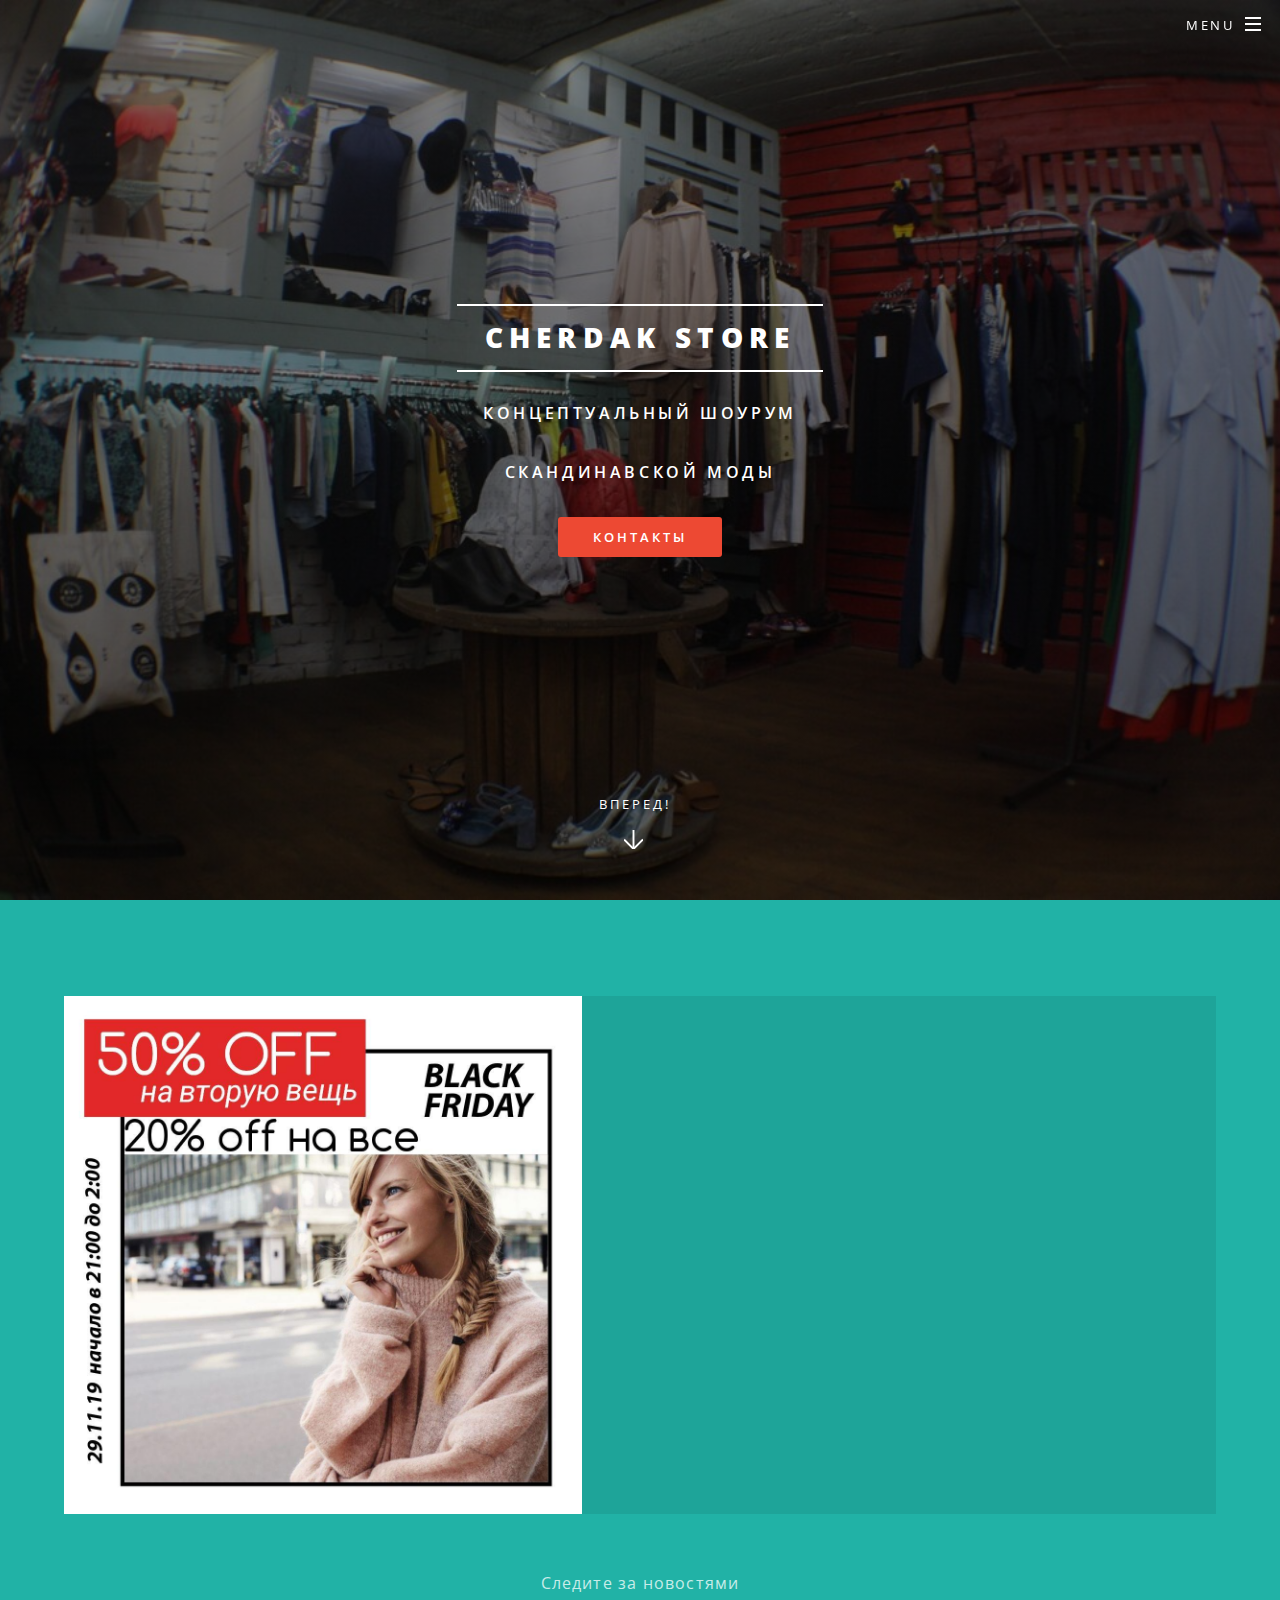
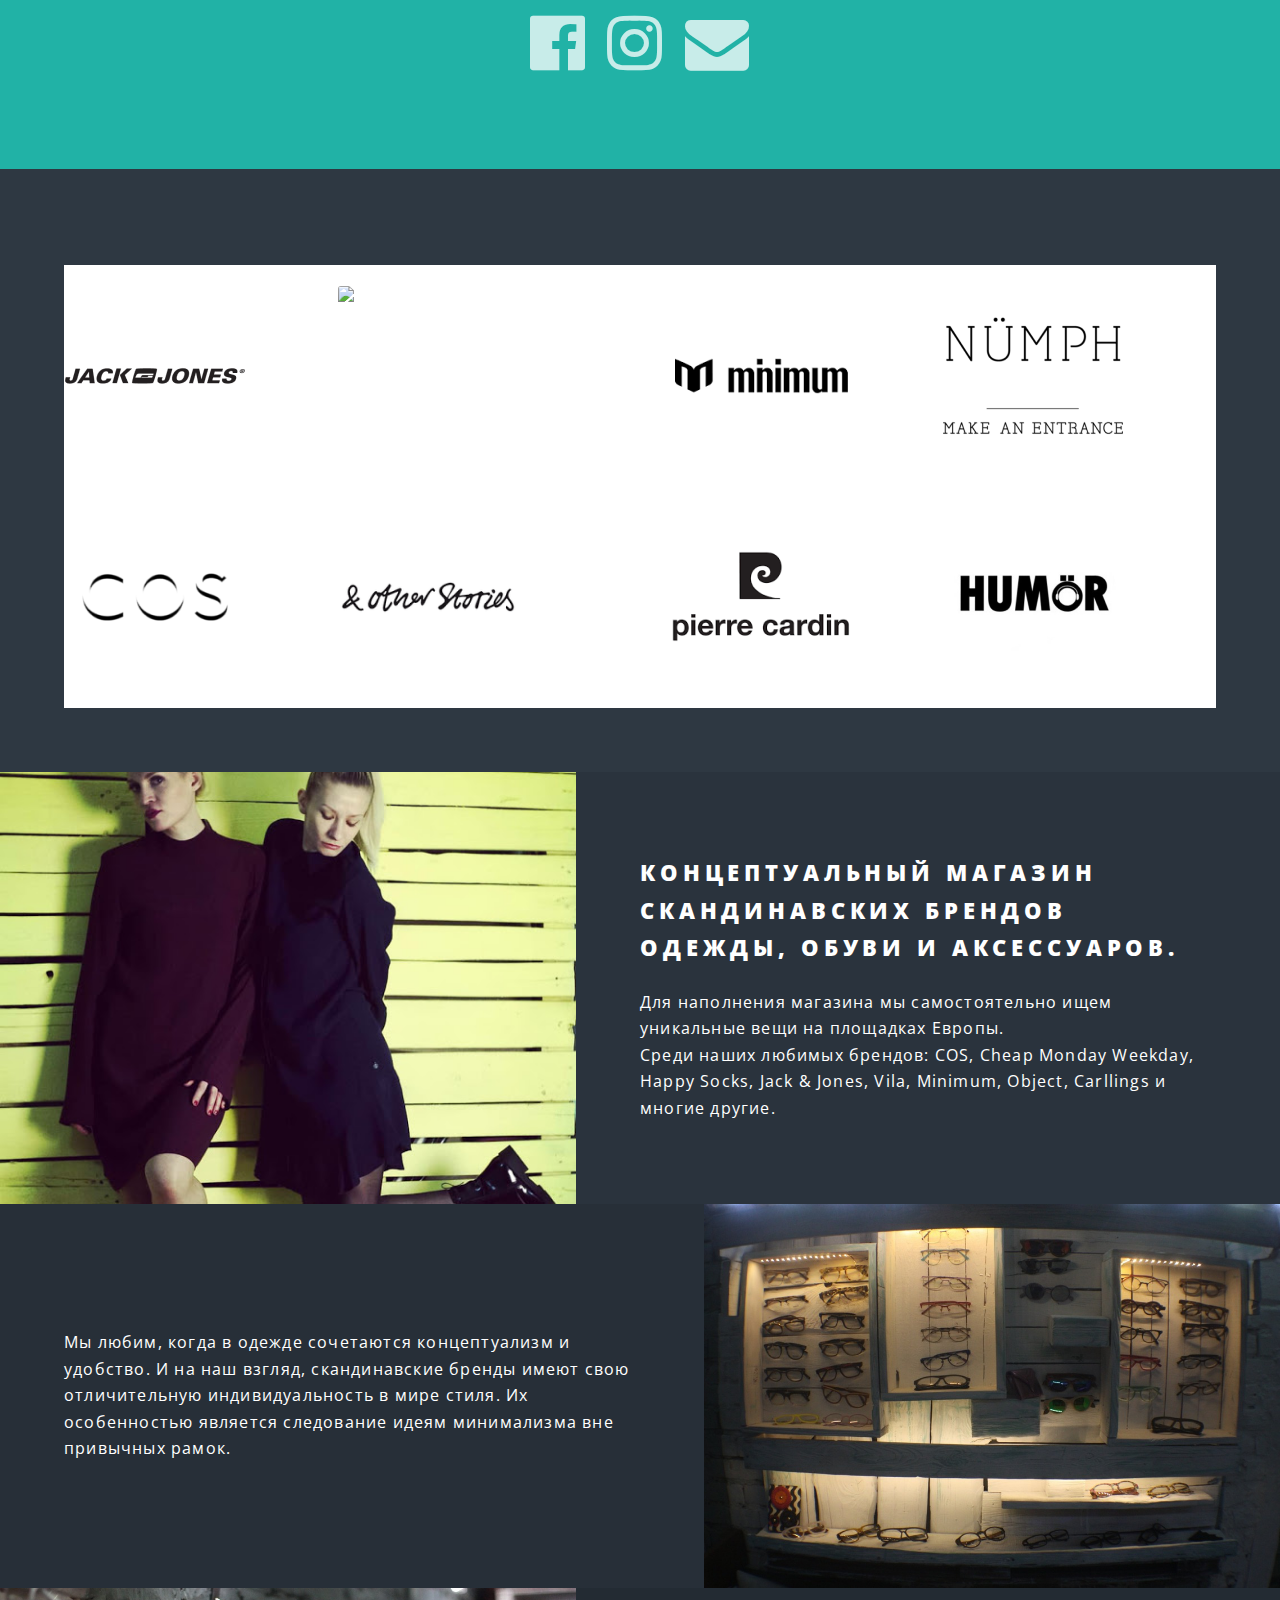
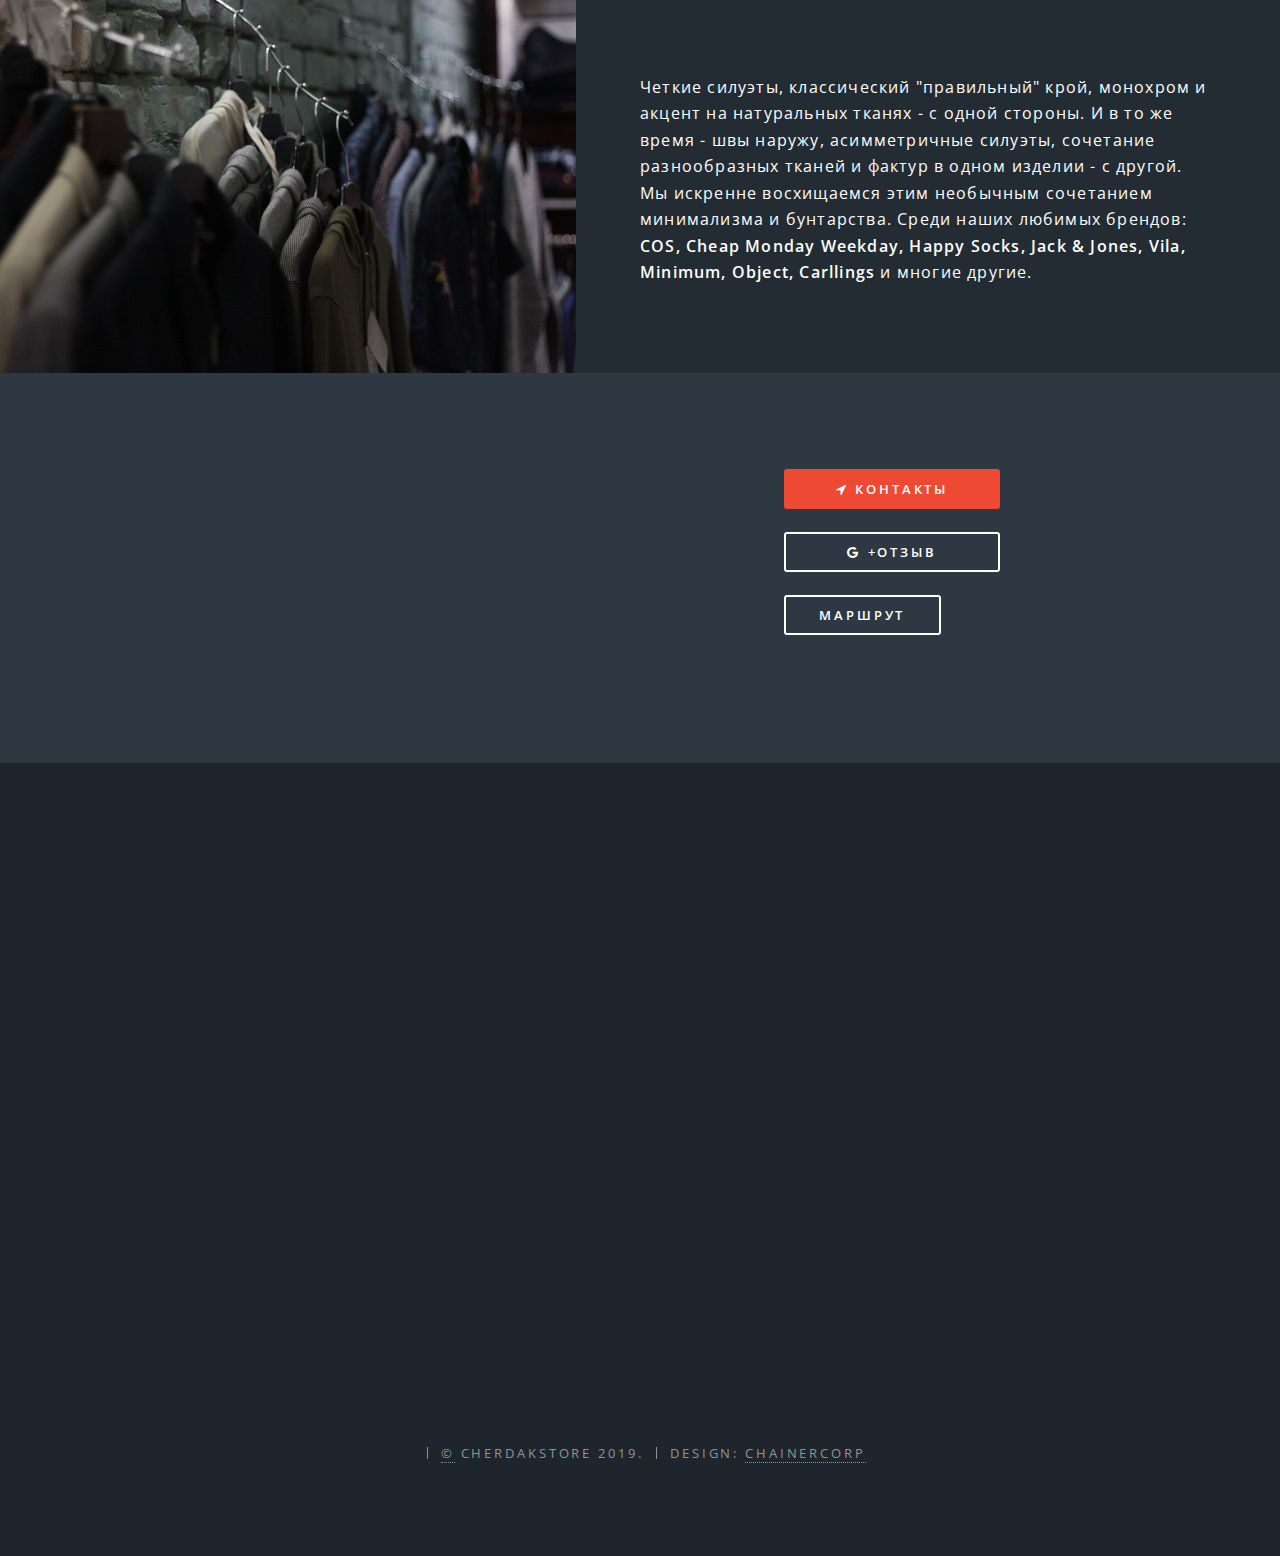
==== index.html @ d2863c82 "blackfr" ====
<!DOCTYPE HTML>
<!--
	Cherdak
-->
<html>
	<head>
		<!-- Global site tag (gtag.js) - Google Analytics -->
<script async src="https://www.googletagmanager.com/gtag/js?id=UA-145009767-1"></script>
<script>
  window.dataLayer = window.dataLayer || [];
  function gtag(){dataLayer.push(arguments);}
  gtag('js', new Date());

  gtag('config', 'UA-145009767-1');
</script>

		<title>Cherdak Store</title>
		<meta charset="utf-8" />
		<meta name="viewport" content="width=device-width, initial-scale=1, user-scalable=no" />
		<meta name="author" content="ChainerCorp">
		<meta name="description" content="Cherdak Brand Store and Showroom">
		<meta name="keywords" content="cherdakstore,brandstore,showroom,scotch&soda,одежда,магазин,бренд,стор,COS,Cheap,Monday,Weekday,Happy Socks,Jack&Jones,Vila,Minimum,Object,Carllings">
		<!-- Open Graph Meta Data -->
 		<meta property="og:description" content="Cherdak Brand Store">
		<meta property="og:image" content="http://cherdakstore.com/images/ogcherdak.png">
		<meta property="og:site_name" content="CherdakStore">
		<meta property="og:title" content="Брендовый магазин и шоурум современной скандинавской моды">
		<meta property="og:type" content="website">
		<meta property="og:url" content="http://cherdakstore.com">

		<link rel="stylesheet" href="assets/css/main.css" />
		<noscript><link rel="stylesheet" href="assets/css/noscript.css" /></noscript>
	</head>
	<body class="landing is-preload">
			<div id="fb-root"></div>
			<script async defer crossorigin="anonymous" src="https://connect.facebook.net/en_US/sdk.js#xfbml=1&autoLogAppEvents=1&version=v3.3&appId=631467550673730"></script>

		<!-- Page Wrapper -->
			<div id="page-wrapper">

				<!-- Header -->
					<header id="header" class="alt">
						<h1><a href="index.html">Cherdak Store</a></h1>
						<nav id="nav">
							<ul>
								<li class="special">
									<a href="#menu" class="menuToggle"><span>Menu</span></a>
									<div id="menu">
										<ul>
											<li><a href="index.html">Home</a></li>
											<li><a href="generic.html">Contacts</a></li>
										<!--	<li><a href="elements.html">Elements</a></li>-->
											<li><a href="https://facebook.com/cherdak.store">Facebook</a></li>
											<li><a href="https://instagram.com/cherdak.brand.store">Instagram</a></li>
										</ul>
									</div>
								</li>
							</ul>
						</nav>
					</header>

				<!-- Banner -->
					<section id="banner">
						<div class="inner">
							<h2>Cherdak Store</h2>
							<p><b>Концептуальный шоурум</br></b></p>
							<b><p>скандинавской моды</p></b>
							<ul class="actions special">
								<li><a href="generic.html" class="button primary">Контакты</a></li>
							</ul>
						</div>
						<a href="#one" class="more scrolly">Вперед!</a>
					</section>

				<!-- One -->
					<section id="one" class="wrapper style1 special">
						<div class="inner">
							<header class="major">
									<!--<h2>Скандинавская мода столь же визуально проста, <br />
										сколь сложна и многогранна по своей сути</h2>	-->
										<section class="spotlight">
										<div class="image">
							 <img src="images/blfr.jpg"></div>
							 <div class="content">
							
							 <h6>
							 <p id="demo"></p>

<script>
// Set the date we're counting down to
var countDownDate = new Date("Nov29, 2019 21:00:25").getTime();

// Update the count down every 1 second
var x = setInterval(function() {

  // Get today's date and time
  var now = new Date().getTime();
    
  // Find the distance between now and the count down date
  var distance = countDownDate - now;
    
  // Time calculations for days, hours, minutes and seconds
  var days = Math.floor(distance / (1000 * 60 * 60 * 24));
  var hours = Math.floor((distance % (1000 * 60 * 60 * 24)) / (1000 * 60 * 60));
  var minutes = Math.floor((distance % (1000 * 60 * 60)) / (1000 * 60));
  var seconds = Math.floor((distance % (1000 * 60)) / 1000);
    
  // Output the result in an element with id="demo"
  document.getElementById("demo").innerHTML = days + "d " + hours + "h "
  + minutes + "m " + seconds + "s ";
    
  // If the count down is over, write some text 
  if (distance < 0) {
    clearInterval(x);
    document.getElementById("demo").innerHTML = "EXPIRED";
  }
}, 1000);
</script>
</h6>
</div>
</section>

							</header>

							<ul class="icons">
								<p>Следите за новостями</p>
								<li><a href="https://facebook.com/cherdak.store" class="icon fa-facebook-official fa-4x"><span class="label">Facebook</span></a></li>
								<li><a href="https://instagram.com/cherdak.brand.store" class="icon fa-instagram fa-4x"><span class="label">Instagram</span></a></li>
								<li><a href="mailto:cherdak.showroom@gmail.com" class="icon fa-envelope fa-4x"><span class="label">Email</span></a></li>
							
							</ul>
							<div class="fb-like" data-href="https://www.facebook.com/cherdak.store" data-width="" data-layout="button_count" data-action="like" data-size="large" data-show-faces="true" data-share="true"></div>
						</div>
					</section>
<section id="logo" class="wrapper  style4">
						<div class="inner">
									<div class="grid-container">
											<div class="col-3"><span class="image small"><img src="images/jj.png" alt="jackandjones" /></span></div>
											<div class="col-3"><span class="image small"><img src="images/scotchsoda.png" alt="scotchandsoda" /></span></div>
											<div class="col-3"><span class="image small"><img src="images/min.png" alt="minimum" /></span></div>
											<div class="col-3"><span class="image small"><img src="images/NLOGO.png" alt="numph" /></span></div>
											<div class="col-3"><span class="image small"><img src="images/cos.png" alt="cos" /></span></div>
											<div class="col-3"><span class="image small"><img src="images/stories.png" alt="&otherstories" /></span></div>
											<div class="col-3"><span class="image small"><img src="images/pc.png" alt="pierrecardin" /></span></div>
											<div class="col-3"><span class="image small"><img src="images/humor.png" alt="humor" /></span></div>
										</div>
									</div>
</section>  
				<!-- Two -->
					 <section id="two" class="wrapper alt style2">
						<section class="spotlight">
							<div class="image">
  <img src="images/pic01.jpg">
</div><div class="content">
								<h2>Концептуальный магазин скандинавских брендов<br />
									одежды, обуви и аксессуаров.</h2>
								<p>Для наполнения магазина мы самостоятельно ищем уникальные вещи на площадках Европы.</br> Среди наших любимых брендов: COS, Cheap Monday Weekday, Happy Socks, Jack & Jones, Vila, Minimum, Object, Carllings и многие другие.</p>
							</div>
						</section>
						
			<!-- 		<section>
						<div>
								<iframe src="https://www.google.com/maps/embed?pb=!1m18!1m12!1m3!1d717.7797366684055!2d30.51393195109923!3d50.469519094991206!2m3!1f0!2f0!3f0!3m2!1i1024!2i768!4f13.1!3m3!1m2!1s0x0%3A0x716b9bca200e7b4e!2zQ2hlcmRhayBzdG9yZSAo0KfQtdGA0LTQsNC6INGB0YLQvtGAKQ!5e0!3m2!1sen!2sua!4v1563875605162!5m2!1sen!2sua" width="800" height="600" frameborder="0" style="border:0" allowfullscreen></iframe>
						</div>
					
					</section>-->
						<section class="spotlight">
							<div class="image">
  <img src="images/pic02.jpg">
</div><div class="content">
									
									<p>Мы любим, когда в одежде сочетаются концептуализм и удобство. И на наш взгляд, скандинавские бренды имеют свою отличительную индивидуальность в мире стиля. 
										Их особенностью является следование идеям минимализма вне привычных рамок. </p>
							</div>
						</section>
						<section class="spotlight">
							<div class="image">
  <img src="images/pic03.jpg">
</div><div class="content">
								<p>Четкие силуэты, классический "правильный" крой, монохром и акцент на натуральных тканях - с одной стороны. И в то же время - швы наружу, асимметричные силуэты, сочетание разнообразных тканей и фактур в одном изделии - с другой. </br>Мы искренне восхищаемся этим необычным сочетанием минимализма и бунтарства.
									Среди наших любимых брендов: <b>COS, Cheap Monday Weekday, Happy Socks, Jack & Jones, Vila, Minimum, Object, Carllings </b>и многие другие.</p>
							</div>
						</section>
					</section>


				<!-- CTA -->
					<section id="cta" class="wrapper style4">
						<div class="inner">	

							<header></header>
							
														<ul class="actions stacked">
								<li><a href="generic.html" class="button primary fit icon fa-location-arrow">Контакты</a></li>
								<li><a href="https://search.google.com/local/writereview?placeid=ChIJs1WglBTO1EARTnsOIMqba3E" class="button fit icon fa-google">+Отзыв</a></li>
								<li><form action="http://maps.google.com/maps" method="get" target="_blank">
       <input type="hidden" name="daddr" value="Cherdak store (Чердак стор), Yaroslavska St, 32/33, Kyiv, 04071" />
   <input type="submit" value="Маршрут" /></form>
</li>

							</ul>
						</div>
					</section>

				<!-- Footer -->
					<footer id="footer">
					<iframe src="https://gmb.reviewsmaker.com/widget/widget.php?pid=ChIJs1WglBTO1EARTnsOIMqba3E" frameborder="0" scrolling="no" width="100%" id="reviewswidget" height="100%" style="height:520px;"></iframe>
						<ul class="copyright">
						</br>
					</br>
					
							<li><a href="https://cherdakstore.com/elements.html">&copy;</a> CherdakStore 2019.</li><li>Design: <a href="http://chainercorp.com">ChainerCorp</a></li>
						</ul>
					</footer>

			</div>

		<!-- Scripts -->
			<script src="assets/js/jquery.min.js"></script>
			<script src="assets/js/jquery.scrollex.min.js"></script>
			<script src="assets/js/jquery.scrolly.min.js"></script>
			<script src="assets/js/browser.min.js"></script>
			<script src="assets/js/breakpoints.min.js"></script>
			<script src="assets/js/util.js"></script>
			<script src="assets/js/main.js"></script>

	</body>
</html>
---- assets/css/main.css ----
@import url(font-awesome.min.css);
@import url("https://fonts.googleapis.com/css?family=Open+Sans:400,400italic,600,600italic,800,800italic");

/*
	
*/

html, body, div, span, applet, object,
iframe, h1, h2, h3, h4, h5, h6, p, blockquote,
pre, a, abbr, acronym, address, big, cite,
code, del, dfn, em, img, ins, kbd, q, s, samp,
small, strike, strong, sub, sup, tt, var, b,
u, i, center, dl, dt, dd, ol, ul, li, fieldset,
form, label, legend, table, caption, tbody,
tfoot, thead, tr, th, td, article, aside,
canvas, details, embed, figure, figcaption,
footer, header, hgroup, menu, nav, output, ruby,
section, summary, time, mark, audio, video {
	margin: 0;
	padding: 0;
	border: 0;
	font-size: 100%;
	font: inherit;
	vertical-align: baseline;}

article, aside, details, figcaption, figure,
footer, header, hgroup, menu, nav, section {
	display: block;}

body {
	line-height: 1;
}

ol, ul {
	list-style: none;
}

blockquote, q {
	quotes: none;
}

	blockquote:before, blockquote:after, q:before, q:after {
		content: '';
		content: none;
	}

table {
	border-collapse: collapse;
	border-spacing: 0;
}

body {
	-webkit-text-size-adjust: none;
}

mark {
	background-color: transparent;
	color: inherit;
}

input::-moz-focus-inner {
	border: 0;
	padding: 0;
}

input, select, textarea {
	-moz-appearance: none;
	-webkit-appearance: none;
	-ms-appearance: none;
	appearance: none;
}

/* Basic */

	@-ms-viewport {
		width: device-width;
	}

	html {
		box-sizing: border-box;
	}

	*, *:before, *:after {
		box-sizing: inherit;
	}

	body {
		background: #2e3842;
	}

		body.is-preload *, body.is-preload *:before, body.is-preload *:after {
			-moz-animation: none !important;
			-webkit-animation: none !important;
			-ms-animation: none !important;
			animation: none !important;
			-moz-transition: none !important;
			-webkit-transition: none !important;
			-ms-transition: none !important;
			transition: none !important;
		}

	body, input, select, textarea {
		color: #fff;
		font-family: "Open Sans", Helvetica, sans-serif;
		font-size: 15pt;
		font-weight: 400;
		letter-spacing: 0.075em;
		line-height: 1.65em;
	}

		@media screen and (max-width: 1680px) {

			body, input, select, textarea {
				font-size: 13pt;
			}

		}

		@media screen and (max-width: 1280px) {

			body, input, select, textarea {
				font-size: 12pt;
			}

		}

		@media screen and (max-width: 736px) {

			body, input, select, textarea {
				font-size: 11pt;
				letter-spacing: 0.0375em;
			}

		}

	a {
		-moz-transition: color 0.2s ease, border-bottom-color 0.2s ease;
		-webkit-transition: color 0.2s ease, border-bottom-color 0.2s ease;
		-ms-transition: color 0.2s ease, border-bottom-color 0.2s ease;
		transition: color 0.2s ease, border-bottom-color 0.2s ease;
		border-bottom: dotted 1px;
		color: inherit;
		text-decoration: none;
	}

		a:hover {
			border-bottom-color: transparent;
		}

	strong, b {
		color: #fff;
		font-weight: 600;
	}

	em, i {
		font-style: italic;
	}

	p {
		margin: 0 0 2em 0;
	}

	h1, h2, h3, h4, h5, h6 {
		color: #fff;
		font-weight: 800;
		letter-spacing: 0.225em;
		line-height: 1em;
		margin: 0 0 1em 0;
		text-transform: uppercase;
	}

		h1 a, h2 a, h3 a, h4 a, h5 a, h6 a {
			color: inherit;
			text-decoration: none;
		}

	h2 {
		font-size: 1.35em;
		line-height: 1.75em;
	}

		@media screen and (max-width: 736px) {

			h2 {
				font-size: 1.1em;
				line-height: 1.65em;
			}

		}

	h3 {
		font-size: 1.15em;
		line-height: 1.75em;
	}

		@media screen and (max-width: 736px) {

			h3 {
				font-size: 1em;
				line-height: 1.65em;
			}

		}

	h4 {
		font-size: 1em;
		line-height: 1.5em;
	}

	h5 {
		font-size: 0.8em;
		line-height: 1.5em;
	}

	h6 {
		font-size: 3em;
		line-height: 1.5em;
	}

	sub {
		font-size: 0.8em;
		position: relative;
		top: 0.5em;
	}

	sup {
		font-size: 0.8em;
		position: relative;
		top: -0.5em;
	}

	hr {
		border: 0;
		border-bottom: solid 2px #fff;
		margin: 3em 0;
	}

		hr.major {
			margin: 4.5em 0;
		}

	blockquote {
		border-left: solid 4px #fff;
		font-style: italic;
		margin: 0 0 2em 0;
		padding: 0.5em 0 0.5em 2em;
	}

	code {
		background: rgba(144, 144, 144, 0.25);
		border-radius: 3px;
		font-family: "Courier New", monospace;
		font-size: 0.9em;
		letter-spacing: 0;
		margin: 0 0.25em;
		padding: 0.25em 0.65em;
	}

	pre {
		-webkit-overflow-scrolling: touch;
		font-family: "Courier New", monospace;
		font-size: 0.9em;
		margin: 0 0 2em 0;
	}

		pre code {
			display: block;
			line-height: 1.75em;
			padding: 1em 1.5em;
			overflow-x: auto;
		}

	.align-left {
		text-align: left;
	}

	.align-center {
		text-align: center;
	}

	.align-right {
		text-align: right;
	}

/* Row */

	.row {
		display: flex;
		flex-wrap: wrap;
		box-sizing: border-box;
		align-items: center;
	}

		.row > * {
			box-sizing: border-box;
		}

		.row.gtr-uniform > * > :last-child {
			margin-bottom: 0;
		}

		.row.aln-left {
			justify-content: flex-start;
		}

		.row.aln-center {
			justify-content: center;
		}

		.row.aln-right {
			justify-content: flex-end;
		}

		.row.aln-top {
			align-items: flex-start;
		}

		.row.aln-middle {
			align-items: center;
		}

		.row.aln-bottom {
			align-items: flex-end;
		}

		.row > .imp {
			order: -1;
		}

		.row > .col-1 {
			width: 8.3333333333%;
		}

		.row > .off-1 {
			margin-left: 8.3333333333%;
		}

		.row > .col-2 {
			width: 16.6666666667%;
		}

		.row > .off-2 {
			margin-left: 16.6666666667%;
		}

		.row > .col-3 {
			width: 25%;
		}

		.row > .off-3 {
			margin-left: 25%;
		}

		.row > .col-4 {
			width: 33.3333333333%;
		}

		.row > .off-4 {
			margin-left: 33.3333333333%;
		}

		.row > .col-5 {
			width: 41.6666666667%;
		}

		.row > .off-5 {
			margin-left: 41.6666666667%;
		}

		.row > .col-6 {
			width: 50%;
		}

		.row > .off-6 {
			margin-left: 50%;
		}

		.row > .col-7 {
			width: 58.3333333333%;
		}

		.row > .off-7 {
			margin-left: 58.3333333333%;
		}

		.row > .col-8 {
			width: 66.6666666667%;
		}

		.row > .off-8 {
			margin-left: 66.6666666667%;
		}

		.row > .col-9 {
			width: 75%;
		}

		.row > .off-9 {
			margin-left: 75%;
		}

		.row > .col-10 {
			width: 83.3333333333%;
		}

		.row > .off-10 {
			margin-left: 83.3333333333%;
		}

		.row > .col-11 {
			width: 91.6666666667%;
		}

		.row > .off-11 {
			margin-left: 91.6666666667%;
		}

		.row > .col-12 {
			width: 100%;
		}

		.row > .off-12 {
			margin-left: 100%;
		}

		.row.gtr-0 {
			margin-top: 0;
			margin-left: 0em;
		}

			.row.gtr-0 > * {
				padding: 0 0 0 0em;
			}

			.row.gtr-0.gtr-uniform {
				margin-top: 0em;
			}

				.row.gtr-0.gtr-uniform > * {
					padding-top: 0em;
				}

		.row.gtr-25 {
			margin-top: 0;
			margin-left: -0.375em;
		}

			.row.gtr-25 > * {
				padding: 0 0 0 0.375em;
			}

			.row.gtr-25.gtr-uniform {
				margin-top: -0.375em;
			}

				.row.gtr-25.gtr-uniform > * {
					padding-top: 0.375em;
				}

		.row.gtr-50 {
			margin-top: 0;
			margin-left: -0.75em;
		}

			.row.gtr-50 > * {
				padding: 0 0 0 0.75em;
			}

			.row.gtr-50.gtr-uniform {
				margin-top: -0.75em;
			}

				.row.gtr-50.gtr-uniform > * {
					padding-top: 0.75em;
				}

		.row {
			margin-top: 0;
			margin-left: -1.5em;
		}

			.row > * {
				padding: 0 0 0 1.5em;
			}

			.row.gtr-uniform {
				margin-top: -1.5em;
			}

				.row.gtr-uniform > * {
					padding-top: 1.5em;
				}

		.row.gtr-150 {
			margin-top: 0;
			margin-left: -2.25em;
		}

			.row.gtr-150 > * {
				padding: 0 0 0 2.25em;
			}

			.row.gtr-150.gtr-uniform {
				margin-top: -2.25em;
			}

				.row.gtr-150.gtr-uniform > * {
					padding-top: 2.25em;
				}

		.row.gtr-200 {
			margin-top: 0;
			margin-left: -3em;
		}

			.row.gtr-200 > * {
				padding: 0 0 0 3em;
			}

			.row.gtr-200.gtr-uniform {
				margin-top: -3em;
			}

				.row.gtr-200.gtr-uniform > * {
					padding-top: 3em;
				}

		@media screen and (max-width: 1680px) {

			.row {
				display: flex;
				flex-wrap: wrap;
				box-sizing: border-box;
				align-items: stretch;
			}

				.row > * {
					box-sizing: border-box;
				}

				.row.gtr-uniform > * > :last-child {
					margin-bottom: 0;
				}

				.row.aln-left {
					justify-content: flex-start;
				}

				.row.aln-center {
					justify-content: center;
				}

				.row.aln-right {
					justify-content: flex-end;
				}

				.row.aln-top {
					align-items: flex-start;
				}

				.row.aln-middle {
					align-items: center;
				}

				.row.aln-bottom {
					align-items: flex-end;
				}

				.row > .imp-xlarge {
					order: -1;
				}

				.row > .col-1-xlarge {
					width: 8.3333333333%;
				}

				.row > .off-1-xlarge {
					margin-left: 8.3333333333%;
				}

				.row > .col-2-xlarge {
					width: 16.6666666667%;
				}

				.row > .off-2-xlarge {
					margin-left: 16.6666666667%;
				}

				.row > .col-3-xlarge {
					width: 25%;
				}

				.row > .off-3-xlarge {
					margin-left: 25%;
				}

				.row > .col-4-xlarge {
					width: 33.3333333333%;
				}

				.row > .off-4-xlarge {
					margin-left: 33.3333333333%;
				}

				.row > .col-5-xlarge {
					width: 41.6666666667%;
				}

				.row > .off-5-xlarge {
					margin-left: 41.6666666667%;
				}

				.row > .col-6-xlarge {
					width: 50%;
				}

				.row > .off-6-xlarge {
					margin-left: 50%;
				}

				.row > .col-7-xlarge {
					width: 58.3333333333%;
				}

				.row > .off-7-xlarge {
					margin-left: 58.3333333333%;
				}

				.row > .col-8-xlarge {
					width: 66.6666666667%;
				}

				.row > .off-8-xlarge {
					margin-left: 66.6666666667%;
				}

				.row > .col-9-xlarge {
					width: 75%;
				}

				.row > .off-9-xlarge {
					margin-left: 75%;
				}

				.row > .col-10-xlarge {
					width: 83.3333333333%;
				}

				.row > .off-10-xlarge {
					margin-left: 83.3333333333%;
				}

				.row > .col-11-xlarge {
					width: 91.6666666667%;
				}

				.row > .off-11-xlarge {
					margin-left: 91.6666666667%;
				}

				.row > .col-12-xlarge {
					width: 100%;
				}

				.row > .off-12-xlarge {
					margin-left: 100%;
				}

				.row.gtr-0 {
					margin-top: 0;
					margin-left: 0em;
				}

					.row.gtr-0 > * {
						padding: 0 0 0 0em;
					}

					.row.gtr-0.gtr-uniform {
						margin-top: 0em;
					}

						.row.gtr-0.gtr-uniform > * {
							padding-top: 0em;
						}

				.row.gtr-25 {
					margin-top: 0;
					margin-left: -0.375em;
				}

					.row.gtr-25 > * {
						padding: 0 0 0 0.375em;
					}

					.row.gtr-25.gtr-uniform {
						margin-top: -0.375em;
					}

						.row.gtr-25.gtr-uniform > * {
							padding-top: 0.375em;
						}

				.row.gtr-50 {
					margin-top: 0;
					margin-left: -0.75em;
				}

					.row.gtr-50 > * {
						padding: 0 0 0 0.75em;
					}

					.row.gtr-50.gtr-uniform {
						margin-top: -0.75em;
					}

						.row.gtr-50.gtr-uniform > * {
							padding-top: 0.75em;
						}

				.row {
					margin-top: 0;
					margin-left: -1.5em;
				}

					.row > * {
						padding: 0 0 0 1.5em;
					}

					.row.gtr-uniform {
						margin-top: -1.5em;
					}

						.row.gtr-uniform > * {
							padding-top: 1.5em;
						}

				.row.gtr-150 {
					margin-top: 0;
					margin-left: -2.25em;
				}

					.row.gtr-150 > * {
						padding: 0 0 0 2.25em;
					}

					.row.gtr-150.gtr-uniform {
						margin-top: -2.25em;
					}

						.row.gtr-150.gtr-uniform > * {
							padding-top: 2.25em;
						}

				.row.gtr-200 {
					margin-top: 0;
					margin-left: -3em;
				}

					.row.gtr-200 > * {
						padding: 0 0 0 3em;
					}

					.row.gtr-200.gtr-uniform {
						margin-top: -3em;
					}

						.row.gtr-200.gtr-uniform > * {
							padding-top: 3em;
						}

		}

		@media screen and (max-width: 1280px) {

			.row {
				display: flex;
				flex-wrap: wrap;
				box-sizing: border-box;
				align-items: stretch;
			}

				.row > * {
					box-sizing: border-box;
				}

				.row.gtr-uniform > * > :last-child {
					margin-bottom: 0;
				}

				.row.aln-left {
					justify-content: flex-start;
				}

				.row.aln-center {
					justify-content: center;
				}

				.row.aln-right {
					justify-content: flex-end;
				}

				.row.aln-top {
					align-items: flex-start;
				}

				.row.aln-middle {
					align-items: center;
				}

				.row.aln-bottom {
					align-items: flex-end;
				}

				.row > .imp-large {
					order: -1;
				}

				.row > .col-1-large {
					width: 8.3333333333%;
				}

				.row > .off-1-large {
					margin-left: 8.3333333333%;
				}

				.row > .col-2-large {
					width: 16.6666666667%;
				}

				.row > .off-2-large {
					margin-left: 16.6666666667%;
				}

				.row > .col-3-large {
					width: 25%;
				}

				.row > .off-3-large {
					margin-left: 25%;
				}

				.row > .col-4-large {
					width: 33.3333333333%;
				}

				.row > .off-4-large {
					margin-left: 33.3333333333%;
				}

				.row > .col-5-large {
					width: 41.6666666667%;
				}

				.row > .off-5-large {
					margin-left: 41.6666666667%;
				}

				.row > .col-6-large {
					width: 50%;
				}

				.row > .off-6-large {
					margin-left: 50%;
				}

				.row > .col-7-large {
					width: 58.3333333333%;
				}

				.row > .off-7-large {
					margin-left: 58.3333333333%;
				}

				.row > .col-8-large {
					width: 66.6666666667%;
				}

				.row > .off-8-large {
					margin-left: 66.6666666667%;
				}

				.row > .col-9-large {
					width: 75%;
				}

				.row > .off-9-large {
					margin-left: 75%;
				}

				.row > .col-10-large {
					width: 83.3333333333%;
				}

				.row > .off-10-large {
					margin-left: 83.3333333333%;
				}

				.row > .col-11-large {
					width: 91.6666666667%;
				}

				.row > .off-11-large {
					margin-left: 91.6666666667%;
				}

				.row > .col-12-large {
					width: 100%;
				}

				.row > .off-12-large {
					margin-left: 100%;
				}

				.row.gtr-0 {
					margin-top: 0;
					margin-left: 0em;
				}

					.row.gtr-0 > * {
						padding: 0 0 0 0em;
					}

					.row.gtr-0.gtr-uniform {
						margin-top: 0em;
					}

						.row.gtr-0.gtr-uniform > * {
							padding-top: 0em;
						}

				.row.gtr-25 {
					margin-top: 0;
					margin-left: -0.375em;
				}

					.row.gtr-25 > * {
						padding: 0 0 0 0.375em;
					}

					.row.gtr-25.gtr-uniform {
						margin-top: -0.375em;
					}

						.row.gtr-25.gtr-uniform > * {
							padding-top: 0.375em;
						}

				.row.gtr-50 {
					margin-top: 0;
					margin-left: -0.75em;
				}

					.row.gtr-50 > * {
						padding: 0 0 0 0.75em;
					}

					.row.gtr-50.gtr-uniform {
						margin-top: -0.75em;
					}

						.row.gtr-50.gtr-uniform > * {
							padding-top: 0.75em;
						}

				.row {
					margin-top: 0;
					margin-left: -1.5em;
				}

					.row > * {
						padding: 0 0 0 1.5em;
					}

					.row.gtr-uniform {
						margin-top: -1.5em;
					}

						.row.gtr-uniform > * {
							padding-top: 1.5em;
						}

				.row.gtr-150 {
					margin-top: 0;
					margin-left: -2.25em;
				}

					.row.gtr-150 > * {
						padding: 0 0 0 2.25em;
					}

					.row.gtr-150.gtr-uniform {
						margin-top: -2.25em;
					}

						.row.gtr-150.gtr-uniform > * {
							padding-top: 2.25em;
						}

				.row.gtr-200 {
					margin-top: 0;
					margin-left: -3em;
				}

					.row.gtr-200 > * {
						padding: 0 0 0 3em;
					}

					.row.gtr-200.gtr-uniform {
						margin-top: -3em;
					}

						.row.gtr-200.gtr-uniform > * {
							padding-top: 3em;
						}

		}

		@media screen and (max-width: 980px) {

			.row {
				display: flex;
				flex-wrap: wrap;
				box-sizing: border-box;
				align-items: stretch;
			}

				.row > * {
					box-sizing: border-box;
				}

				.row.gtr-uniform > * > :last-child {
					margin-bottom: 0;
				}

				.row.aln-left {
					justify-content: flex-start;
				}

				.row.aln-center {
					justify-content: center;
				}

				.row.aln-right {
					justify-content: flex-end;
				}

				.row.aln-top {
					align-items: flex-start;
				}

				.row.aln-middle {
					align-items: center;
				}

				.row.aln-bottom {
					align-items: flex-end;
				}

				.row > .imp-medium {
					order: -1;
				}

				.row > .col-1-medium {
					width: 8.3333333333%;
				}

				.row > .off-1-medium {
					margin-left: 8.3333333333%;
				}

				.row > .col-2-medium {
					width: 16.6666666667%;
				}

				.row > .off-2-medium {
					margin-left: 16.6666666667%;
				}

				.row > .col-3-medium {
					width: 25%;
				}

				.row > .off-3-medium {
					margin-left: 25%;
				}

				.row > .col-4-medium {
					width: 33.3333333333%;
				}

				.row > .off-4-medium {
					margin-left: 33.3333333333%;
				}

				.row > .col-5-medium {
					width: 41.6666666667%;
				}

				.row > .off-5-medium {
					margin-left: 41.6666666667%;
				}

				.row > .col-6-medium {
					width: 50%;
				}

				.row > .off-6-medium {
					margin-left: 50%;
				}

				.row > .col-7-medium {
					width: 58.3333333333%;
				}

				.row > .off-7-medium {
					margin-left: 58.3333333333%;
				}

				.row > .col-8-medium {
					width: 66.6666666667%;
				}

				.row > .off-8-medium {
					margin-left: 66.6666666667%;
				}

				.row > .col-9-medium {
					width: 75%;
				}

				.row > .off-9-medium {
					margin-left: 75%;
				}

				.row > .col-10-medium {
					width: 83.3333333333%;
				}

				.row > .off-10-medium {
					margin-left: 83.3333333333%;
				}

				.row > .col-11-medium {
					width: 91.6666666667%;
				}

				.row > .off-11-medium {
					margin-left: 91.6666666667%;
				}

				.row > .col-12-medium {
					width: 100%;
				}

				.row > .off-12-medium {
					margin-left: 100%;
				}

				.row.gtr-0 {
					margin-top: 0;
					margin-left: 0em;
				}

					.row.gtr-0 > * {
						padding: 0 0 0 0em;
					}

					.row.gtr-0.gtr-uniform {
						margin-top: 0em;
					}

						.row.gtr-0.gtr-uniform > * {
							padding-top: 0em;
						}

				.row.gtr-25 {
					margin-top: 0;
					margin-left: -0.375em;
				}

					.row.gtr-25 > * {
						padding: 0 0 0 0.375em;
					}

					.row.gtr-25.gtr-uniform {
						margin-top: -0.375em;
					}

						.row.gtr-25.gtr-uniform > * {
							padding-top: 0.375em;
						}

				.row.gtr-50 {
					margin-top: 0;
					margin-left: -0.75em;
				}

					.row.gtr-50 > * {
						padding: 0 0 0 0.75em;
					}

					.row.gtr-50.gtr-uniform {
						margin-top: -0.75em;
					}

						.row.gtr-50.gtr-uniform > * {
							padding-top: 0.75em;
						}

				.row {
					margin-top: 0;
					margin-left: -1.5em;
				}

					.row > * {
						padding: 0 0 0 1.5em;
					}

					.row.gtr-uniform {
						margin-top: -1.5em;
					}

						.row.gtr-uniform > * {
							padding-top: 1.5em;
						}

				.row.gtr-150 {
					margin-top: 0;
					margin-left: -2.25em;
				}

					.row.gtr-150 > * {
						padding: 0 0 0 2.25em;
					}

					.row.gtr-150.gtr-uniform {
						margin-top: -2.25em;
					}

						.row.gtr-150.gtr-uniform > * {
							padding-top: 2.25em;
						}

				.row.gtr-200 {
					margin-top: 0;
					margin-left: -3em;
				}

					.row.gtr-200 > * {
						padding: 0 0 0 3em;
					}

					.row.gtr-200.gtr-uniform {
						margin-top: -3em;
					}

						.row.gtr-200.gtr-uniform > * {
							padding-top: 3em;
						}

		}

		@media screen and (max-width: 736px) {

			.row {
				display: flex;
				flex-wrap: wrap;
				box-sizing: border-box;
				align-items: stretch;
			}

				.row > * {
					box-sizing: border-box;
				}

				.row.gtr-uniform > * > :last-child {
					margin-bottom: 0;
				}

				.row.aln-left {
					justify-content: flex-start;
				}

				.row.aln-center {
					justify-content: center;
				}

				.row.aln-right {
					justify-content: flex-end;
				}

				.row.aln-top {
					align-items: flex-start;
				}

				.row.aln-middle {
					align-items: center;
				}

				.row.aln-bottom {
					align-items: flex-end;
				}

				.row > .imp-small {
					order: -1;
				}

				.row > .col-1-small {
					width: 8.3333333333%;
				}

				.row > .off-1-small {
					margin-left: 8.3333333333%;
				}

				.row > .col-2-small {
					width: 16.6666666667%;
				}

				.row > .off-2-small {
					margin-left: 16.6666666667%;
				}

				.row > .col-3-small {
					width: 25%;
				}

				.row > .off-3-small {
					margin-left: 25%;
				}

				.row > .col-4-small {
					width: 33.3333333333%;
				}

				.row > .off-4-small {
					margin-left: 33.3333333333%;
				}

				.row > .col-5-small {
					width: 41.6666666667%;
				}

				.row > .off-5-small {
					margin-left: 41.6666666667%;
				}

				.row > .col-6-small {
					width: 50%;
				}

				.row > .off-6-small {
					margin-left: 50%;
				}

				.row > .col-7-small {
					width: 58.3333333333%;
				}

				.row > .off-7-small {
					margin-left: 58.3333333333%;
				}

				.row > .col-8-small {
					width: 66.6666666667%;
				}

				.row > .off-8-small {
					margin-left: 66.6666666667%;
				}

				.row > .col-9-small {
					width: 75%;
				}

				.row > .off-9-small {
					margin-left: 75%;
				}

				.row > .col-10-small {
					width: 83.3333333333%;
				}

				.row > .off-10-small {
					margin-left: 83.3333333333%;
				}

				.row > .col-11-small {
					width: 91.6666666667%;
				}

				.row > .off-11-small {
					margin-left: 91.6666666667%;
				}

				.row > .col-12-small {
					width: 100%;
				}

				.row > .off-12-small {
					margin-left: 100%;
				}

				.row.gtr-0 {
					margin-top: 0;
					margin-left: 0em;
				}

					.row.gtr-0 > * {
						padding: 0 0 0 0em;
					}

					.row.gtr-0.gtr-uniform {
						margin-top: 0em;
					}

						.row.gtr-0.gtr-uniform > * {
							padding-top: 0em;
						}

				.row.gtr-25 {
					margin-top: 0;
					margin-left: -0.375em;
				}

					.row.gtr-25 > * {
						padding: 0 0 0 0.375em;
					}

					.row.gtr-25.gtr-uniform {
						margin-top: -0.375em;
					}

						.row.gtr-25.gtr-uniform > * {
							padding-top: 0.375em;
						}

				.row.gtr-50 {
					margin-top: 0;
					margin-left: -0.75em;
				}

					.row.gtr-50 > * {
						padding: 0 0 0 0.75em;
					}

					.row.gtr-50.gtr-uniform {
						margin-top: -0.75em;
					}

						.row.gtr-50.gtr-uniform > * {
							padding-top: 0.75em;
						}

				.row {
					margin-top: 0;
					margin-left: -1.5em;
				}

					.row > * {
						padding: 0 0 0 1.5em;
					}

					.row.gtr-uniform {
						margin-top: -1.5em;
					}

						.row.gtr-uniform > * {
							padding-top: 1.5em;
						}

				.row.gtr-150 {
					margin-top: 0;
					margin-left: -2.25em;
				}

					.row.gtr-150 > * {
						padding: 0 0 0 2.25em;
					}

					.row.gtr-150.gtr-uniform {
						margin-top: -2.25em;
					}

						.row.gtr-150.gtr-uniform > * {
							padding-top: 2.25em;
						}

				.row.gtr-200 {
					margin-top: 0;
					margin-left: -3em;
				}

					.row.gtr-200 > * {
						padding: 0 0 0 3em;
					}

					.row.gtr-200.gtr-uniform {
						margin-top: -3em;
					}

						.row.gtr-200.gtr-uniform > * {
							padding-top: 3em;
						}

		}

		@media screen and (max-width: 480px) {

			.row {
				display: flex;
				flex-wrap: wrap;
				box-sizing: border-box;
				align-items: stretch;
			}

				.row > * {
					box-sizing: border-box;
				}

				.row.gtr-uniform > * > :last-child {
					margin-bottom: 0;
				}

				.row.aln-left {
					justify-content: flex-start;
				}

				.row.aln-center {
					justify-content: center;
				}

				.row.aln-right {
					justify-content: flex-end;
				}

				.row.aln-top {
					align-items: flex-start;
				}

				.row.aln-middle {
					align-items: center;
				}

				.row.aln-bottom {
					align-items: flex-end;
				}

				.row > .imp-xsmall {
					order: -1;
				}

				.row > .col-1-xsmall {
					width: 8.3333333333%;
				}

				.row > .off-1-xsmall {
					margin-left: 8.3333333333%;
				}

				.row > .col-2-xsmall {
					width: 16.6666666667%;
				}

				.row > .off-2-xsmall {
					margin-left: 16.6666666667%;
				}

				.row > .col-3-xsmall {
					width: 25%;
				}

				.row > .off-3-xsmall {
					margin-left: 25%;
				}

				.row > .col-4-xsmall {
					width: 33.3333333333%;
				}

				.row > .off-4-xsmall {
					margin-left: 33.3333333333%;
				}

				.row > .col-5-xsmall {
					width: 41.6666666667%;
				}

				.row > .off-5-xsmall {
					margin-left: 41.6666666667%;
				}

				.row > .col-6-xsmall {
					width: 50%;
				}

				.row > .off-6-xsmall {
					margin-left: 50%;
				}

				.row > .col-7-xsmall {
					width: 58.3333333333%;
				}

				.row > .off-7-xsmall {
					margin-left: 58.3333333333%;
				}

				.row > .col-8-xsmall {
					width: 66.6666666667%;
				}

				.row > .off-8-xsmall {
					margin-left: 66.6666666667%;
				}

				.row > .col-9-xsmall {
					width: 75%;
				}

				.row > .off-9-xsmall {
					margin-left: 75%;
				}

				.row > .col-10-xsmall {
					width: 83.3333333333%;
				}

				.row > .off-10-xsmall {
					margin-left: 83.3333333333%;
				}

				.row > .col-11-xsmall {
					width: 91.6666666667%;
				}

				.row > .off-11-xsmall {
					margin-left: 91.6666666667%;
				}

				.row > .col-12-xsmall {
					width: 100%;
				}

				.row > .off-12-xsmall {
					margin-left: 100%;
				}

				.row.gtr-0 {
					margin-top: 0;
					margin-left: 0em;
				}

					.row.gtr-0 > * {
						padding: 0 0 0 0em;
					}

					.row.gtr-0.gtr-uniform {
						margin-top: 0em;
					}

						.row.gtr-0.gtr-uniform > * {
							padding-top: 0em;
						}

				.row.gtr-25 {
					margin-top: 0;
					margin-left: -0.375em;
				}

					.row.gtr-25 > * {
						padding: 0 0 0 0.375em;
					}

					.row.gtr-25.gtr-uniform {
						margin-top: -0.375em;
					}

						.row.gtr-25.gtr-uniform > * {
							padding-top: 0.375em;
						}

				.row.gtr-50 {
					margin-top: 0;
					margin-left: -0.75em;
				}

					.row.gtr-50 > * {
						padding: 0 0 0 0.75em;
					}

					.row.gtr-50.gtr-uniform {
						margin-top: -0.75em;
					}

						.row.gtr-50.gtr-uniform > * {
							padding-top: 0.75em;
						}

				.row {
					margin-top: 0;
					margin-left: -1.5em;
				}

					.row > * {
						padding: 0 0 0 1.5em;
					}

					.row.gtr-uniform {
						margin-top: -1.5em;
					}

						.row.gtr-uniform > * {
							padding-top: 1.5em;
						}

				.row.gtr-150 {
					margin-top: 0;
					margin-left: -2.25em;
				}

					.row.gtr-150 > * {
						padding: 0 0 0 2.25em;
					}

					.row.gtr-150.gtr-uniform {
						margin-top: -2.25em;
					}

						.row.gtr-150.gtr-uniform > * {
							padding-top: 2.25em;
						}

				.row.gtr-200 {
					margin-top: 0;
					margin-left: -3em;
				}

					.row.gtr-200 > * {
						padding: 0 0 0 3em;
					}

					.row.gtr-200.gtr-uniform {
						margin-top: -3em;
					}

						.row.gtr-200.gtr-uniform > * {
							padding-top: 3em;
						}

		}

/* Section/Article */

	section.special, article.special {
		text-align: center;
	}

	header p {
		color: rgba(255, 255, 255, 0.5);
		position: relative;
		top: -0.25em;
	}

	header h3 + p {
		font-size: 1.1em;
	}

	header h4 + p,
	header h5 + p,
	header h6 + p {
		font-size: 0.9em;
	}

	header.major {
		margin: 0 0 3.5em 0;
	}

		header.major h2, header.major h3, header.major h4, header.major h5, header.major h6 {
			border-bottom: solid 2px #fff;
			display: inline-block;
			padding-bottom: 1em;
			position: relative;
		}

			header.major h2:after, header.major h3:after, header.major h4:after, header.major h5:after, header.major h6:after {
				content: '';
				display: block;
				height: 1px;
			}

		header.major p {
			color: #fff;
			top: 0;
		}

		@media screen and (max-width: 736px) {

			header.major {
				margin: 0 0 2em 0;
			}

		}

	@media screen and (max-width: 980px) {

		header br {
			display: none;
		}

	}

.grid-container {
  display: grid;
  grid-template-columns: auto auto auto auto;
  grid-gap: 1px;
  background-color: #ffffff;
  padding: 1px;
}

.grid-container > div {
  background-color: rgba(255, 255, 255, 0.8);
  text-align: center;
  padding: 20px 0;
  font-size: 30px;
}
/* Form */

	form {
		margin: 0 0 2em 0;
	}

	label {
		color: #fff;
		display: block;
		font-size: 0.9em;
		font-weight: 600;
		margin: 0 0 1em 0;
	}

	input[type="text"],
	input[type="password"],
	input[type="email"],
	select,
	textarea {
		-moz-appearance: none;
		-webkit-appearance: none;
		-ms-appearance: none;
		appearance: none;
		background-color: rgba(144, 144, 144, 0.25);
		border-radius: 3px;
		border: none;
		color: inherit;
		display: block;
		outline: 0;
		padding: 0 1em;
		text-decoration: none;
		width: 100%;
	}

		input[type="text"]:invalid,
		input[type="password"]:invalid,
		input[type="email"]:invalid,
		select:invalid,
		textarea:invalid {
			box-shadow: none;
		}

		input[type="text"]:focus,
		input[type="password"]:focus,
		input[type="email"]:focus,
		select:focus,
		textarea:focus {
			box-shadow: 0 0 0 2px #21b2a6;
		}

	select {
		background-size: 1.25em;
		background-repeat: no-repeat;
		background-position: calc(100% - 1em) center;
		height: 2.75em;
		padding-right: 2.75em;
		text-overflow: ellipsis;
	}

		select:focus::-ms-value {
			background-color: transparent;
		}

		select::-ms-expand {
			display: none;
		}

	input[type="text"],
	input[type="password"],
	input[type="email"],
	select {
		height: 2.75em;
	}

	textarea {
		padding: 0.75em 1em;
	}

	input[type="checkbox"],
	input[type="radio"] {
		-moz-appearance: none;
		-webkit-appearance: none;
		-ms-appearance: none;
		appearance: none;
		display: block;
		float: left;
		margin-right: -2em;
		opacity: 0;
		width: 1em;
		z-index: -1;
	}

		input[type="checkbox"] + label,
		input[type="radio"] + label {
			text-decoration: none;
			color: #fff;
			cursor: pointer;
			display: inline-block;
			font-size: 1em;
			font-weight: 400;
			padding-left: 2.4em;
			padding-right: 0.75em;
			position: relative;
		}

			input[type="checkbox"] + label:before,
			input[type="radio"] + label:before {
				-moz-osx-font-smoothing: grayscale;
				-webkit-font-smoothing: antialiased;
				font-family: FontAwesome;
				font-style: normal;
				font-weight: normal;
				text-transform: none !important;
			}

			input[type="checkbox"] + label:before,
			input[type="radio"] + label:before {
				background: rgba(144, 144, 144, 0.25);
				border-radius: 3px;
				content: '';
				display: inline-block;
				height: 1.65em;
				left: 0;
				line-height: 1.58125em;
				position: absolute;
				text-align: center;
				top: 0;
				width: 1.65em;
			}

		input[type="checkbox"]:checked + label:before,
		input[type="radio"]:checked + label:before {
			background: #2e3842;
			color: #fff;
			content: '\f00c';
		}

		input[type="checkbox"]:focus + label:before,
		input[type="radio"]:focus + label:before {
			box-shadow: 0 0 0 2px #21b2a6;
		}

	input[type="checkbox"] + label:before {
		border-radius: 3px;
	}

	input[type="radio"] + label:before {
		border-radius: 100%;
	}

	::-webkit-input-placeholder {
		color: rgba(255, 255, 255, 0.5) !important;
		opacity: 1.0;
	}

	:-moz-placeholder {
		color: rgba(255, 255, 255, 0.5) !important;
		opacity: 1.0;
	}

	::-moz-placeholder {
		color: rgba(255, 255, 255, 0.5) !important;
		opacity: 1.0;
	}

	:-ms-input-placeholder {
		color: rgba(255, 255, 255, 0.5) !important;
		opacity: 1.0;
	}

/* Box */

	.box {
		border-radius: 3px;
		border: solid 2px #fff;
		margin-bottom: 2em;
		padding: 1.5em;
	}

		.box > :last-child,
		.box > :last-child > :last-child,
		.box > :last-child > :last-child > :last-child {
			margin-bottom: 0;
		}

		.box.alt {
			border: 0;
			border-radius: 0;
			padding: 0;
		}

/* Icon */

	.icon {
		text-decoration: none;
		border-bottom: none;
		position: relative;
	}

		.icon:before {
			-moz-osx-font-smoothing: grayscale;
			-webkit-font-smoothing: antialiased;
			font-family: FontAwesome;
			font-style: normal;
			font-weight: normal;
			text-transform: none !important;
		}

		.icon > .label {
			display: none;
		}

		.icon.major {
			-moz-transform: rotate(-45deg);
			-webkit-transform: rotate(-45deg);
			-ms-transform: rotate(-45deg);
			transform: rotate(-45deg);
			border-radius: 3px;
			border: solid 2px #fff;
			display: inline-block;
			font-size: 1.35em;
			height: calc(3em + 2px);
			line-height: 3em;
			text-align: center;
			width: calc(3em + 2px);
		}

			.icon.major:before {
				-moz-transform: rotate(45deg);
				-webkit-transform: rotate(45deg);
				-ms-transform: rotate(45deg);
				transform: rotate(45deg);
				display: inline-block;
				font-size: 1.5em;
			}

			@media screen and (max-width: 736px) {

				.icon.major {
					font-size: 1em;
				}

			}

		.icon.style1 {
			color: #00ffcc;
		}

		.icon.style2 {
			color: #00f0ff;
		}

		.icon.style3 {
			color: #76ddff;
		}

/* Image */

	.image {
		border-radius: 3px;
		border: 0;
		display: inline-block;
		position: relative;
	}

		.image img {
			border-radius: 3px;
			display: block;
		}

		.image.left {
			float: left;
			margin: 0 2em 2em 0;
			top: 0.25em;
		}

		.image.right {
			float: right;
			margin: 0 0 2em 2em;
			top: 0.25em;
		}

		.image.left, .image.right {
			max-width: 40%;
		}

			.image.left img, .image.right img {
				width: 100%;
			}

		.image.fit {
			display: block;
			margin: 0 0 0em 0;
			width: 100%;
		}

			.image.fit img {
				width: 100%;
			}

		.image.small {
			display: block;
			margin: 0 0 0em 0;
			width: 100%;
		}

			.image.small img {
				max-width: 80%;
				max-height: 80%; 
			}

/* List */

	ol {
		list-style: decimal;
		margin: 0 0 2em 0;
		padding-left: 1.25em;
	}

		ol li {
			padding-left: 0.25em;
		}

	ul {
		list-style: disc;
		margin: 0 0 2em 0;
		padding-left: 1em;
	}

		ul li {
			padding-left: 0.5em;
		}

		ul.alt {
			list-style: none;
			padding-left: 0;
		}

			ul.alt li {
				border-top: solid 1px #fff;
				padding: 0.5em 0;
			}

				ul.alt li:first-child {
					border-top: 0;
					padding-top: 0;
				}

	dl {
		margin: 0 0 2em 0;
	}

/* Actions */

	ul.actions {
		display: -moz-flex;
		display: -webkit-flex;
		display: -ms-flex;
		display: flex;
		cursor: default;
		list-style: none;
		margin-left: -1em;
		padding-left: 0;
	}

		ul.actions li {
			padding: 0 0 0 1em;
			vertical-align: middle;
		}

		ul.actions.special {
			-moz-justify-content: center;
			-webkit-justify-content: center;
			-ms-justify-content: center;
			justify-content: center;
			width: 100%;
			margin-left: 0;
		}

			ul.actions.special li:first-child {
				padding-left: 0;
			}

		ul.actions.stacked {
			-moz-flex-direction: column;
			-webkit-flex-direction: column;
			-ms-flex-direction: column;
			flex-direction: column;
			margin-left: 0;
		}

			ul.actions.stacked li {
				padding: 1em 0 0 0;
			}

				ul.actions.stacked li:first-child {
					padding-top: 0;
				}

		ul.actions.fit {
			width: calc(100% + 1em);
		}

			ul.actions.fit li {
				-moz-flex-grow: 1;
				-webkit-flex-grow: 1;
				-ms-flex-grow: 1;
				flex-grow: 1;
				-moz-flex-shrink: 1;
				-webkit-flex-shrink: 1;
				-ms-flex-shrink: 1;
				flex-shrink: 1;
				width: 100%;
			}

				ul.actions.fit li > * {
					width: 100%;
				}

			ul.actions.fit.stacked {
				width: 100%;
			}

		@media screen and (max-width: 480px) {

			ul.actions:not(.fixed) {
				-moz-flex-direction: column;
				-webkit-flex-direction: column;
				-ms-flex-direction: column;
				flex-direction: column;
				margin-left: 0;
				width: 100% !important;
			}

				ul.actions:not(.fixed) li {
					-moz-flex-grow: 1;
					-webkit-flex-grow: 1;
					-ms-flex-grow: 1;
					flex-grow: 1;
					-moz-flex-shrink: 1;
					-webkit-flex-shrink: 1;
					-ms-flex-shrink: 1;
					flex-shrink: 1;
					padding: 1em 0 0 0;
					text-align: center;
					width: 100%;
				}

					ul.actions:not(.fixed) li > * {
						width: 100%;
					}

					ul.actions:not(.fixed) li:first-child {
						padding-top: 0;
					}

					ul.actions:not(.fixed) li input[type="submit"],
					ul.actions:not(.fixed) li input[type="reset"],
					ul.actions:not(.fixed) li input[type="button"],
					ul.actions:not(.fixed) li button,
					ul.actions:not(.fixed) li .button {
						width: 100%;
					}

						ul.actions:not(.fixed) li input[type="submit"].icon:before,
						ul.actions:not(.fixed) li input[type="reset"].icon:before,
						ul.actions:not(.fixed) li input[type="button"].icon:before,
						ul.actions:not(.fixed) li button.icon:before,
						ul.actions:not(.fixed) li .button.icon:before {
							margin-left: -0.5em;
						}

		}

/* Icons */

	ul.icons {
		cursor: default;
		list-style: none;
		padding-left: 0;
	}

		ul.icons li {
			display: inline-block;
			padding: 0 1em 0 0;
		}

			ul.icons li:last-child {
				padding-right: 0 !important;
			}

		ul.icons.major {
			padding: 1em 0;
		}

			ul.icons.major li {
				padding-right: 3.5em;
			}

				@media screen and (max-width: 736px) {

					ul.icons.major li {
						padding: 0 1em !important;
					}

				}

/* Table */

	.table-wrapper {
		-webkit-overflow-scrolling: touch;
		overflow-x: auto;
	}

	table {
		margin: 0 0 0 0;
		width: 100%;
	}

		table tbody tr {
			border: solid 1px #fff;
			border-left: 0;
			border-right: 0;
		}

			table tbody tr:nth-child(2n + 1) {
				background-color: rgba(144, 144, 144, 0.25);
			}

		table td {
			padding: 0.75em 0.75em;
		}

		table th {
			color: #fff;
			font-size: 0.9em;
			font-weight: 600;
			padding: 0 0.75em 0.75em 0.75em;
			text-align: left;
		}

		table thead {
			border-bottom: solid 2px #fff;
		}

		table tfoot {
			border-top: solid 2px #fff;
		}

		table.alt {
			border-collapse: separate;
		}

			table.alt tbody tr td {
				border: solid 1px #fff;
				border-left-width: 0;
				border-top-width: 0;
			}

				table.alt tbody tr td:first-child {
					border-left-width: 1px;
				}

			table.alt tbody tr:first-child td {
				border-top-width: 1px;
			}

			table.alt thead {
				border-bottom: 0;
			}

			table.alt tfoot {
				border-top: 0;
			}

/* Button */

	input[type="submit"],
	input[type="reset"],
	input[type="button"],
	button,
	.button {
		-moz-appearance: none;
		-webkit-appearance: none;
		-ms-appearance: none;
		appearance: none;
		-moz-transition: background-color 0.2s ease-in-out, color 0.2s ease-in-out;
		-webkit-transition: background-color 0.2s ease-in-out, color 0.2s ease-in-out;
		-ms-transition: background-color 0.2s ease-in-out, color 0.2s ease-in-out;
		transition: background-color 0.2s ease-in-out, color 0.2s ease-in-out;
		background-color: transparent;
		border-radius: 3px;
		border: 0;
		box-shadow: inset 0 0 0 2px #fff;
		color: #fff;
		cursor: pointer;
		display: inline-block;
		font-size: 0.8em;
		font-weight: 600;
		height: 3.125em;
		letter-spacing: 0.225em;
		line-height: 3.125em;
		max-width: 30em;
		padding: 0 2.75em;
		text-align: center;
		text-decoration: none;
		text-transform: uppercase;
		white-space: nowrap;
		overflow: hidden;
		text-overflow: ellipsis;
	}

		input[type="submit"]:hover,
		input[type="reset"]:hover,
		input[type="button"]:hover,
		button:hover,
		.button:hover {
			background-color: rgba(144, 144, 144, 0.25);
		}

		input[type="submit"]:active,
		input[type="reset"]:active,
		input[type="button"]:active,
		button:active,
		.button:active {
			background-color: rgba(144, 144, 144, 0.5);
		}

		input[type="submit"].icon:before,
		input[type="reset"].icon:before,
		input[type="button"].icon:before,
		button.icon:before,
		.button.icon:before {
			margin-right: 0.5em;
		}

		input[type="submit"].fit,
		input[type="reset"].fit,
		input[type="button"].fit,
		button.fit,
		.button.fit {
			width: 100%;
		}

		input[type="submit"].small,
		input[type="reset"].small,
		input[type="button"].small,
		button.small,
		.button.small {
			font-size: 0.8em;
		}

		input[type="submit"].large,
		input[type="reset"].large,
		input[type="button"].large,
		button.large,
		.button.large {
			font-size: 1.35em;
		}

		input[type="submit"].primary,
		input[type="reset"].primary,
		input[type="button"].primary,
		button.primary,
		.button.primary {
			background-color: #ed4933;
			box-shadow: none !important;
			color: #ffffff !important;
		}

			input[type="submit"].primary:hover,
			input[type="reset"].primary:hover,
			input[type="button"].primary:hover,
			button.primary:hover,
			.button.primary:hover {
				background-color: #ef5e4a !important;
			}

			input[type="submit"].primary:active,
			input[type="reset"].primary:active,
			input[type="button"].primary:active,
			button.primary:active,
			.button.primary:active {
				background-color: #eb341c !important;
			}

		input[type="submit"].disabled, input[type="submit"]:disabled,
		input[type="reset"].disabled,
		input[type="reset"]:disabled,
		input[type="button"].disabled,
		input[type="button"]:disabled,
		button.disabled,
		button:disabled,
		.button.disabled,
		.button:disabled {
			pointer-events: none;
			opacity: 0.25;
		}

		@media screen and (max-width: 736px) {

			input[type="submit"],
			input[type="reset"],
			input[type="button"],
			button,
			.button {
				height: 3.75em;
				line-height: 3.75em;
			}

		}

/* Features */

	.features {
		display: -moz-flex;
		display: -webkit-flex;
		display: -ms-flex;
		display: flex;
		-moz-flex-wrap: wrap;
		-webkit-flex-wrap: wrap;
		-ms-flex-wrap: wrap;
		flex-wrap: wrap;
		-moz-justify-content: center;
		-webkit-justify-content: center;
		-ms-justify-content: center;
		justify-content: center;
		list-style: none;
		padding: 0;
		width: 100%;
	}

		.features li {
			padding: 4em 4em 2em 6em ;
			display: block;
			position: relative;
			text-align: left;
			width: 50%;
		}

			.features li:nth-child(1) {
				background-color: rgba(0, 0, 0, 0.035);
			}

			.features li:nth-child(2) {
				background-color: rgba(0, 0, 0, 0.07);
			}

			.features li:nth-child(3) {
				background-color: rgba(0, 0, 0, 0.105);
			}

			.features li:nth-child(4) {
				background-color: rgba(0, 0, 0, 0.14);
			}

			.features li:nth-child(5) {
				background-color: rgba(0, 0, 0, 0.175);
			}

			.features li:nth-child(6) {
				background-color: rgba(0, 0, 0, 0.21);
			}

			.features li:nth-child(7) {
				background-color: rgba(0, 0, 0, 0.245);
			}

			.features li:nth-child(8) {
				background-color: rgba(0, 0, 0, 0.28);
			}

			.features li:nth-child(9) {
				background-color: rgba(0, 0, 0, 0.315);
			}

			.features li:nth-child(10) {
				background-color: rgba(0, 0, 0, 0.35);
			}

			.features li:before {
				display: block;
				color: #00ffcc;
				position: absolute;
				left: 1.75em;
				top: 2.75em;
				font-size: 1.5em;
			}

			.features li:nth-child(1) {
				border-top-left-radius: 3px;
			}

			.features li:nth-child(2) {
				border-top-right-radius: 3px;
			}

			.features li:nth-last-child(1) {
				border-bottom-right-radius: 3px;
			}

			.features li:nth-last-child(2) {
				border-bottom-left-radius: 3px;
			}

			@media screen and (max-width: 980px) {

				.features li {
					padding: 3em 2em 1em 2em ;
					text-align: center;
				}

					.features li:before {
						left: 0;
						margin: 0 0 1em 0;
						position: relative;
						top: 0;
					}

			}

			@media screen and (max-width: 736px) {

				.features li {
					padding: 3em 0 1em 0 ;
					background-color: transparent !important;
					border-top: solid 2px #fff;
					width: 100%;
				}

					.features li:first-child {
						border-top: 0;
					}

			}

/* Spotlight */

	.spotlight {
		-moz-align-items: center;
		-webkit-align-items: center;
		-ms-align-items: center;
		align-items: center;
		display: -moz-flex;
		display: -webkit-flex;
		display: -ms-flex;
		display: flex;
	}

		.spotlight .image {
			-moz-order: 1;
			-webkit-order: 1;
			-ms-order: 1;
			order: 1;
			border-radius: 0;
			width: 40%;
		}

			.spotlight .image img {
				border-radius: 0;
				width: 100%;
			}

		.spotlight .content {
			padding: 2em 4em 0.1em 4em ;
			-moz-order: 2;
			-webkit-order: 2;
			-ms-order: 2;
			order: 2;
			max-width: 48em;
			width: 60%;
		}

		.spotlight:nth-child(2n) {
			-moz-flex-direction: row-reverse;
			-webkit-flex-direction: row-reverse;
			-ms-flex-direction: row-reverse;
			flex-direction: row-reverse;
		}

		.spotlight:nth-child(1) {
			background-color: rgba(0, 0, 0, 0.075);
		}

		.spotlight:nth-child(2) {
			background-color: rgba(0, 0, 0, 0.15);
		}

		.spotlight:nth-child(3) {
			background-color: rgba(0, 0, 0, 0.225);
		}

		.spotlight:nth-child(4) {
			background-color: rgba(0, 0, 0, 0.3);
		}

		.spotlight:nth-child(5) {
			background-color: rgba(0, 0, 0, 0.375);
		}

		.spotlight:nth-child(6) {
			background-color: rgba(0, 0, 0, 0.45);
		}

		.spotlight:nth-child(7) {
			background-color: rgba(0, 0, 0, 0.525);
		}

		.spotlight:nth-child(8) {
			background-color: rgba(0, 0, 0, 0.6);
		}

		.spotlight:nth-child(9) {
			background-color: rgba(0, 0, 0, 0.675);
		}

		.spotlight:nth-child(10) {
			background-color: rgba(0, 0, 0, 0.75);
		}

		@media screen and (max-width: 1280px) {

			.spotlight .image {
				width: 45%;
			}

			.spotlight .content {
				width: 55%;
			}

		}

		@media screen and (max-width: 980px) {

			.spotlight {
				display: block;
			}

				.spotlight br {
					display: none;
				}

				.spotlight .image {
					width: 100%;
				}

				.spotlight .content {
					padding: 4em 3em 2em 3em ;
					max-width: none;
					text-align: center;
					width: 100%;
				}

		}

		@media screen and (max-width: 736px) {

			.spotlight .content {
				padding: 3em 2em 1em 2em ;
			}

		}

/* Wrapper */

	.wrapper {
		padding: 6em 0 4em 0 ;
	}

		.wrapper > .inner {
			width: 60em;
			margin: 0 auto;
		}

			@media screen and (max-width: 1280px) {

				.wrapper > .inner {
					width: 90%;
				}

			}

			@media screen and (max-width: 980px) {

				.wrapper > .inner {
					width: 100%;
				}

			}

		.wrapper.alt {
			padding: 0;
		}

		.wrapper.style1 {
			background-color: #21b2a6;
			color: #c8ece9;
		}

			.wrapper.style1 strong, .wrapper.style1 b {
				color: #ffffff;
			}

			.wrapper.style1 h2, .wrapper.style1 h3, .wrapper.style1 h4, .wrapper.style1 h5, .wrapper.style1 h6 {
				color: #ffffff;
			}

			.wrapper.style1 hr {
				border-color: rgba(0, 0, 0, 0.125);
			}

			.wrapper.style1 blockquote {
				border-color: rgba(0, 0, 0, 0.125);
			}

			.wrapper.style1 code {
				background: rgba(255, 255, 255, 0.075);
			}

			.wrapper.style1 header p {
				color: #a6e0db;
			}

			.wrapper.style1 header.major h2, .wrapper.style1 header.major h3, .wrapper.style1 header.major h4, .wrapper.style1 header.major h5, .wrapper.style1 header.major h6 {
				border-color: rgba(0, 0, 0, 0.125);
			}

			.wrapper.style1 header.major p {
				color: #c8ece9;
			}

			.wrapper.style1 label {
				color: #ffffff;
			}

			.wrapper.style1 input[type="text"],
			.wrapper.style1 input[type="password"],
			.wrapper.style1 input[type="email"],
			.wrapper.style1 select,
			.wrapper.style1 textarea {
				background-color: rgba(255, 255, 255, 0.075);
			}

			.wrapper.style1 select {
				background-image: url("data:image/svg+xml;charset=utf8,%3Csvg xmlns='http://www.w3.org/2000/svg' width='40' height='40' preserveAspectRatio='none' viewBox='0 0 40 40'%3E%3Cpath d='M9.4,12.3l10.4,10.4l10.4-10.4c0.2-0.2,0.5-0.4,0.9-0.4c0.3,0,0.6,0.1,0.9,0.4l3.3,3.3c0.2,0.2,0.4,0.5,0.4,0.9 c0,0.4-0.1,0.6-0.4,0.9L20.7,31.9c-0.2,0.2-0.5,0.4-0.9,0.4c-0.3,0-0.6-0.1-0.9-0.4L4.3,17.3c-0.2-0.2-0.4-0.5-0.4-0.9 c0-0.4,0.1-0.6,0.4-0.9l3.3-3.3c0.2-0.2,0.5-0.4,0.9-0.4S9.1,12.1,9.4,12.3z' fill='rgba(0, 0, 0, 0.125)' /%3E%3C/svg%3E");
			}

				.wrapper.style1 select option {
					color: #ffffff;
					background: #21b2a6;
				}

			.wrapper.style1 input[type="checkbox"] + label,
			.wrapper.style1 input[type="radio"] + label {
				color: #c8ece9;
			}

				.wrapper.style1 input[type="checkbox"] + label:before,
				.wrapper.style1 input[type="radio"] + label:before {
					background: rgba(255, 255, 255, 0.075);
				}

			.wrapper.style1 input[type="checkbox"]:checked + label:before,
			.wrapper.style1 input[type="radio"]:checked + label:before {
				background: #ffffff;
				color: #21b2a6;
			}

			.wrapper.style1 ::-webkit-input-placeholder {
				color: #a6e0db !important;
			}

			.wrapper.style1 :-moz-placeholder {
				color: #a6e0db !important;
			}

			.wrapper.style1 ::-moz-placeholder {
				color: #a6e0db !important;
			}

			.wrapper.style1 :-ms-input-placeholder {
				color: #a6e0db !important;
			}

			.wrapper.style1 .formerize-placeholder {
				color: #a6e0db !important;
			}

			.wrapper.style1 .icon.major {
				border-color: rgba(0, 0, 0, 0.125);
			}

			.wrapper.style1 ul.alt li {
				border-color: rgba(0, 0, 0, 0.125);
			}

			.wrapper.style1 table tbody tr {
				border-color: rgba(0, 0, 0, 0.125);
			}

				.wrapper.style1 table tbody tr:nth-child(2n + 1) {
					background-color: rgba(255, 255, 255, 0.075);
				}

			.wrapper.style1 table th {
				color: #ffffff;
			}

			.wrapper.style1 table thead {
				border-color: rgba(0, 0, 0, 0.125);
			}

			.wrapper.style1 table tfoot {
				border-color: rgba(0, 0, 0, 0.125);
			}

			.wrapper.style1 table.alt tbody tr td {
				border-color: rgba(0, 0, 0, 0.125);
			}

			.wrapper.style1 input[type="submit"],
			.wrapper.style1 input[type="reset"],
			.wrapper.style1 input[type="button"],
			.wrapper.style1 button,
			.wrapper.style1 .button {
				box-shadow: inset 0 0 0 2px rgba(0, 0, 0, 0.125);
				color: #ffffff;
			}

				.wrapper.style1 input[type="submit"]:hover,
				.wrapper.style1 input[type="reset"]:hover,
				.wrapper.style1 input[type="button"]:hover,
				.wrapper.style1 button:hover,
				.wrapper.style1 .button:hover {
					background-color: rgba(255, 255, 255, 0.075);
				}

				.wrapper.style1 input[type="submit"]:active,
				.wrapper.style1 input[type="reset"]:active,
				.wrapper.style1 input[type="button"]:active,
				.wrapper.style1 button:active,
				.wrapper.style1 .button:active {
					background-color: rgba(255, 255, 255, 0.2);
				}

			@media screen and (max-width: 736px) {

				.wrapper.style1 .features li {
					border-top-color: rgba(0, 0, 0, 0.125);
				}

			}

		.wrapper.style2 {
			background-color: #2e3842;
		}

		.wrapper.style3 {
			background-color: #505393;
			color: #d3d4e4;
		}

			.wrapper.style3 strong, .wrapper.style3 b {
				color: #ffffff;
			}

			.wrapper.style3 h2, .wrapper.style3 h3, .wrapper.style3 h4, .wrapper.style3 h5, .wrapper.style3 h6 {
				color: #ffffff;
			}

			.wrapper.style3 hr {
				border-color: rgba(0, 0, 0, 0.125);
			}

			.wrapper.style3 blockquote {
				border-color: rgba(0, 0, 0, 0.125);
			}

			.wrapper.style3 code {
				background: rgba(255, 255, 255, 0.075);
			}

			.wrapper.style3 header p {
				color: #b9bad4;
			}

			.wrapper.style3 header.major h2, .wrapper.style3 header.major h3, .wrapper.style3 header.major h4, .wrapper.style3 header.major h5, .wrapper.style3 header.major h6 {
				border-color: rgba(0, 0, 0, 0.125);
			}

			.wrapper.style3 header.major p {
				color: #d3d4e4;
			}

			.wrapper.style3 label {
				color: #ffffff;
			}

			.wrapper.style3 input[type="text"],
			.wrapper.style3 input[type="password"],
			.wrapper.style3 input[type="email"],
			.wrapper.style3 select,
			.wrapper.style3 textarea {
				background-color: rgba(255, 255, 255, 0.075);
			}

			.wrapper.style3 select {
				background-image: url("data:image/svg+xml;charset=utf8,%3Csvg xmlns='http://www.w3.org/2000/svg' width='40' height='40' preserveAspectRatio='none' viewBox='0 0 40 40'%3E%3Cpath d='M9.4,12.3l10.4,10.4l10.4-10.4c0.2-0.2,0.5-0.4,0.9-0.4c0.3,0,0.6,0.1,0.9,0.4l3.3,3.3c0.2,0.2,0.4,0.5,0.4,0.9 c0,0.4-0.1,0.6-0.4,0.9L20.7,31.9c-0.2,0.2-0.5,0.4-0.9,0.4c-0.3,0-0.6-0.1-0.9-0.4L4.3,17.3c-0.2-0.2-0.4-0.5-0.4-0.9 c0-0.4,0.1-0.6,0.4-0.9l3.3-3.3c0.2-0.2,0.5-0.4,0.9-0.4S9.1,12.1,9.4,12.3z' fill='rgba(0, 0, 0, 0.125)' /%3E%3C/svg%3E");
			}

				.wrapper.style3 select option {
					color: #ffffff;
					background: #505393;
				}

			.wrapper.style3 input[type="checkbox"] + label,
			.wrapper.style3 input[type="radio"] + label {
				color: #d3d4e4;
			}

				.wrapper.style3 input[type="checkbox"] + label:before,
				.wrapper.style3 input[type="radio"] + label:before {
					background: rgba(255, 255, 255, 0.075);
				}

			.wrapper.style3 input[type="checkbox"]:checked + label:before,
			.wrapper.style3 input[type="radio"]:checked + label:before {
				background: #ffffff;
				color: #505393;
			}

			.wrapper.style3 ::-webkit-input-placeholder {
				color: #b9bad4 !important;
			}

			.wrapper.style3 :-moz-placeholder {
				color: #b9bad4 !important;
			}

			.wrapper.style3 ::-moz-placeholder {
				color: #b9bad4 !important;
			}

			.wrapper.style3 :-ms-input-placeholder {
				color: #b9bad4 !important;
			}

			.wrapper.style3 .formerize-placeholder {
				color: #b9bad4 !important;
			}

			.wrapper.style3 .icon.major {
				border-color: rgba(0, 0, 0, 0.125);
			}

			.wrapper.style3 ul.alt li {
				border-color: rgba(0, 0, 0, 0.125);
			}

			.wrapper.style3 table tbody tr {
				border-color: rgba(0, 0, 0, 0.125);
			}

				.wrapper.style3 table tbody tr:nth-child(2n + 1) {
					background-color: rgba(255, 255, 255, 0.075);
				}

			.wrapper.style3 table th {
				color: #ffffff;
			}

			.wrapper.style3 table thead {
				border-color: rgba(0, 0, 0, 0.125);
			}

			.wrapper.style3 table tfoot {
				border-color: rgba(0, 0, 0, 0.125);
			}

			.wrapper.style3 table.alt tbody tr td {
				border-color: rgba(0, 0, 0, 0.125);
			}

			.wrapper.style3 input[type="submit"],
			.wrapper.style3 input[type="reset"],
			.wrapper.style3 input[type="button"],
			.wrapper.style3 button,
			.wrapper.style3 .button {
				box-shadow: inset 0 0 0 2px rgba(0, 0, 0, 0.125);
				color: #ffffff;
			}

				.wrapper.style3 input[type="submit"]:hover,
				.wrapper.style3 input[type="reset"]:hover,
				.wrapper.style3 input[type="button"]:hover,
				.wrapper.style3 button:hover,
				.wrapper.style3 .button:hover {
					background-color: rgba(255, 255, 255, 0.075);
				}

				.wrapper.style3 input[type="submit"]:active,
				.wrapper.style3 input[type="reset"]:active,
				.wrapper.style3 input[type="button"]:active,
				.wrapper.style3 button:active,
				.wrapper.style3 .button:active {
					background-color: rgba(255, 255, 255, 0.2);
				}

			@media screen and (max-width: 736px) {

				.wrapper.style3 .features li {
					border-top-color: rgba(0, 0, 0, 0.125);
				}

			}

		.wrapper.style4 {
			background-color: transparent;
		}

		.wrapper.style5 {
			background-color: #ffffff;
			color: #4E4852;
		}

			.wrapper.style5 strong, .wrapper.style5 b {
				color: #2E3842;
			}

			.wrapper.style5 h2, .wrapper.style5 h3, .wrapper.style5 h4, .wrapper.style5 h5, .wrapper.style5 h6 {
				color: #2E3842;
			}

			.wrapper.style5 hr {
				border-color: #dfdfdf;
			}

			.wrapper.style5 blockquote {
				border-color: #dfdfdf;
			}

			.wrapper.style5 code {
				background: rgba(0, 0, 0, 0.0375);
			}

			.wrapper.style5 header p {
				color: #8E8892;
			}

			.wrapper.style5 header.major h2, .wrapper.style5 header.major h3, .wrapper.style5 header.major h4, .wrapper.style5 header.major h5, .wrapper.style5 header.major h6 {
				border-color: #dfdfdf;
			}

			.wrapper.style5 header.major p {
				color: #4E4852;
			}

			.wrapper.style5 label {
				color: #2E3842;
			}

			.wrapper.style5 input[type="text"],
			.wrapper.style5 input[type="password"],
			.wrapper.style5 input[type="email"],
			.wrapper.style5 select,
			.wrapper.style5 textarea {
				background-color: rgba(0, 0, 0, 0.0375);
			}

			.wrapper.style5 select {
				background-image: url("data:image/svg+xml;charset=utf8,%3Csvg xmlns='http://www.w3.org/2000/svg' width='40' height='40' preserveAspectRatio='none' viewBox='0 0 40 40'%3E%3Cpath d='M9.4,12.3l10.4,10.4l10.4-10.4c0.2-0.2,0.5-0.4,0.9-0.4c0.3,0,0.6,0.1,0.9,0.4l3.3,3.3c0.2,0.2,0.4,0.5,0.4,0.9 c0,0.4-0.1,0.6-0.4,0.9L20.7,31.9c-0.2,0.2-0.5,0.4-0.9,0.4c-0.3,0-0.6-0.1-0.9-0.4L4.3,17.3c-0.2-0.2-0.4-0.5-0.4-0.9 c0-0.4,0.1-0.6,0.4-0.9l3.3-3.3c0.2-0.2,0.5-0.4,0.9-0.4S9.1,12.1,9.4,12.3z' fill='%23dfdfdf' /%3E%3C/svg%3E");
			}

				.wrapper.style5 select option {
					color: #2E3842;
					background: #ffffff;
				}

			.wrapper.style5 input[type="checkbox"] + label,
			.wrapper.style5 input[type="radio"] + label {
				color: #4E4852;
			}

				.wrapper.style5 input[type="checkbox"] + label:before,
				.wrapper.style5 input[type="radio"] + label:before {
					background: rgba(0, 0, 0, 0.0375);
				}

			.wrapper.style5 input[type="checkbox"]:checked + label:before,
			.wrapper.style5 input[type="radio"]:checked + label:before {
				background: #2E3842;
				color: #ffffff;
			}

			.wrapper.style5 ::-webkit-input-placeholder {
				color: #8E8892 !important;
			}

			.wrapper.style5 :-moz-placeholder {
				color: #8E8892 !important;
			}

			.wrapper.style5 ::-moz-placeholder {
				color: #8E8892 !important;
			}

			.wrapper.style5 :-ms-input-placeholder {
				color: #8E8892 !important;
			}

			.wrapper.style5 .formerize-placeholder {
				color: #8E8892 !important;
			}

			.wrapper.style5 .icon.major {
				border-color: #dfdfdf;
			}

			.wrapper.style5 ul.alt li {
				border-color: #dfdfdf;
			}

			.wrapper.style5 table tbody tr {
				border-color: #dfdfdf;
			}

				.wrapper.style5 table tbody tr:nth-child(2n + 1) {
					background-color: rgba(0, 0, 0, 0.0375);
				}

			.wrapper.style5 table th {
				color: #2E3842;
			}

			.wrapper.style5 table thead {
				border-color: #dfdfdf;
			}

			.wrapper.style5 table tfoot {
				border-color: #dfdfdf;
			}

			.wrapper.style5 table.alt tbody tr td {
				border-color: #dfdfdf;
			}

			.wrapper.style5 input[type="submit"],
			.wrapper.style5 input[type="reset"],
			.wrapper.style5 input[type="button"],
			.wrapper.style5 button,
			.wrapper.style5 .button {
				box-shadow: inset 0 0 0 2px #dfdfdf;
				color: #2E3842;
			}

				.wrapper.style5 input[type="submit"]:hover,
				.wrapper.style5 input[type="reset"]:hover,
				.wrapper.style5 input[type="button"]:hover,
				.wrapper.style5 button:hover,
				.wrapper.style5 .button:hover {
					background-color: rgba(0, 0, 0, 0.0375);
				}

				.wrapper.style5 input[type="submit"]:active,
				.wrapper.style5 input[type="reset"]:active,
				.wrapper.style5 input[type="button"]:active,
				.wrapper.style5 button:active,
				.wrapper.style5 .button:active {
					background-color: rgba(0, 0, 0, 0.1);
				}

			@media screen and (max-width: 736px) {

				.wrapper.style5 .features li {
					border-top-color: #dfdfdf;
				}

			}

		@media screen and (max-width: 980px) {

			.wrapper {
				padding: 4em 3em 2em 3em ;
			}

		}

		@media screen and (max-width: 736px) {

			.wrapper {
				padding: 3em 2em 1em 2em ;
			}

		}

/* Page Wrapper + Menu */

	#page-wrapper {
		-moz-transition: opacity 0.5s ease;
		-webkit-transition: opacity 0.5s ease;
		-ms-transition: opacity 0.5s ease;
		transition: opacity 0.5s ease;
		opacity: 1;
		padding-top: 3em;
	}

		#page-wrapper:before {
			background: rgba(0, 0, 0, 0);
			content: '';
			display: block;
			display: none;
			height: 100%;
			left: 0;
			position: fixed;
			top: 0;
			width: 100%;
			z-index: 10001;
		}

	#menu {
		-moz-transform: translateX(20em);
		-webkit-transform: translateX(20em);
		-ms-transform: translateX(20em);
		transform: translateX(20em);
		-moz-transition: -moz-transform 0.5s ease;
		-webkit-transition: -webkit-transform 0.5s ease;
		-ms-transition: -ms-transform 0.5s ease;
		transition: transform 0.5s ease;
		-webkit-overflow-scrolling: touch;
		background: #21b2a6;
		color: #ffffff;
		height: 100%;
		max-width: 80%;
		overflow-y: auto;
		padding: 3em 2em;
		position: fixed;
		right: 0;
		top: 0;
		width: 20em;
		z-index: 10002;
	}

		#menu ul {
			list-style: none;
			padding: 0;
		}

			#menu ul > li {
				border-top: solid 1px rgba(0, 0, 0, 0.125);
				margin: 0.5em 0 0 0;
				padding: 0.5em 0 0 0;
			}

				#menu ul > li:first-child {
					border-top: 0 !important;
					margin-top: 0 !important;
					padding-top: 0 !important;
				}

				#menu ul > li > a {
					border: 0;
					color: inherit;
					display: block;
					font-size: 0.8em;
					letter-spacing: 0.225em;
					outline: 0;
					text-decoration: none;
					text-transform: uppercase;
				}

					@media screen and (max-width: 736px) {

						#menu ul > li > a {
							line-height: 3em;
						}

					}

		#menu .close {
			background-image: url("images/close.svg");
			background-position: 4.85em 1em;
			background-repeat: no-repeat;
			border: 0;
			cursor: pointer;
			display: block;
			height: 3em;
			position: absolute;
			right: 0;
			top: 0;
			vertical-align: middle;
			width: 7em;
		}

		@media screen and (max-width: 736px) {

			#menu {
				padding: 3em 1.5em;
			}

		}

	body.is-menu-visible #page-wrapper {
		opacity: 0.35;
	}

		body.is-menu-visible #page-wrapper:before {
			display: block;
		}

	body.is-menu-visible #menu {
		-moz-transform: translateX(0);
		-webkit-transform: translateX(0);
		-ms-transform: translateX(0);
		transform: translateX(0);
	}

/* Header */

	#header {
		-moz-transition: background-color 0.2s ease;
		-webkit-transition: background-color 0.2s ease;
		-ms-transition: background-color 0.2s ease;
		transition: background-color 0.2s ease;
		background: #2e3842;
		height: 3em;
		left: 0;
		line-height: 3em;
		position: fixed;
		top: 0;
		width: 100%;
		z-index: 10000;
	}

		#header h1 {
			-moz-transition: opacity 0.2s ease;
			-webkit-transition: opacity 0.2s ease;
			-ms-transition: opacity 0.2s ease;
			transition: opacity 0.2s ease;
			height: inherit;
			left: 1.25em;
			line-height: inherit;
			position: absolute;
			top: 0;
		}

			#header h1 a {
				border: 0;
				display: block;
				height: inherit;
				line-height: inherit;
			}

				@media screen and (max-width: 736px) {

					#header h1 a {
						font-size: 0.8em;
					}

				}

		#header nav {
			height: inherit;
			line-height: inherit;
			position: absolute;
			right: 0;
			top: 0;
		}

			#header nav > ul {
				list-style: none;
				margin: 0;
				padding: 0;
				white-space: nowrap;
			}

				#header nav > ul > li {
					display: inline-block;
					padding: 0;
				}

					#header nav > ul > li > a {
						border: 0;
						color: #fff;
						display: block;
						font-size: 0.8em;
						letter-spacing: 0.225em;
						padding: 0 1.5em;
						text-transform: uppercase;
					}

						#header nav > ul > li > a.menuToggle {
							outline: 0;
							position: relative;
						}

							#header nav > ul > li > a.menuToggle:after {
								background-image: url("images/bars.svg");
								background-position: right center;
								background-repeat: no-repeat;
								content: '';
								display: inline-block;
								height: 3.75em;
								vertical-align: top;
								width: 2em;
							}

							@media screen and (max-width: 736px) {

								#header nav > ul > li > a.menuToggle {
									padding: 0 1.5em;
								}

									#header nav > ul > li > a.menuToggle span {
										display: none;
									}

							}

						@media screen and (max-width: 736px) {

							#header nav > ul > li > a {
								padding: 0 0 0 1.5em;
							}

						}

					#header nav > ul > li:first-child {
						margin-left: 0;
					}

		#header.alt {
			background: transparent;
		}

			#header.alt h1 {
				pointer-events: none;
				opacity: 0;
			}

/* Banner */

	#banner {
		display: -moz-flex;
		display: -webkit-flex;
		display: -ms-flex;
		display: flex;
		-moz-flex-direction: column;
		-webkit-flex-direction: column;
		-ms-flex-direction: column;
		flex-direction: column;
		-moz-justify-content: center;
		-webkit-justify-content: center;
		-ms-justify-content: center;
		justify-content: center;
		cursor: default;
		height: 100vh;
		min-height: 35em;
		overflow: hidden;
		position: relative;
		text-align: center;
	}

		#banner h2 {
			-moz-transform: scale(1);
			-webkit-transform: scale(1);
			-ms-transform: scale(1);
			transform: scale(1);
			-moz-transition: -moz-transform 0.5s ease, opacity 0.5s ease;
			-webkit-transition: -webkit-transform 0.5s ease, opacity 0.5s ease;
			-ms-transition: -ms-transform 0.5s ease, opacity 0.5s ease;
			transition: transform 0.5s ease, opacity 0.5s ease;
			display: inline-block;
			font-size: 1.75em;
			opacity: 1;
			padding: 0.35em 1em;
			position: relative;
			z-index: 1;
		}

			#banner h2:before, #banner h2:after {
				-moz-transition: width 0.85s ease;
				-webkit-transition: width 0.85s ease;
				-ms-transition: width 0.85s ease;
				transition: width 0.85s ease;
				-moz-transition-delay: 0.25s;
				-webkit-transition-delay: 0.25s;
				-ms-transition-delay: 0.25s;
				transition-delay: 0.25s;
				background: #fff;
				content: '';
				display: block;
				height: 2px;
				position: absolute;
				width: 100%;
			}

			#banner h2:before {
				top: 0;
				left: 0;
			}

			#banner h2:after {
				bottom: 0;
				right: 0;
			}

		#banner p {
			letter-spacing: 0.225em;
			text-transform: uppercase;
		}

			#banner p a {
				color: inherit;
			}

		#banner .more {
			-moz-transition: -moz-transform 0.75s ease, opacity 0.75s ease;
			-webkit-transition: -webkit-transform 0.75s ease, opacity 0.75s ease;
			-ms-transition: -ms-transform 0.75s ease, opacity 0.75s ease;
			transition: transform 0.75s ease, opacity 0.75s ease;
			-moz-transition-delay: 3.5s;
			-webkit-transition-delay: 3.5s;
			-ms-transition-delay: 3.5s;
			transition-delay: 3.5s;
			-moz-transform: translateY(0);
			-webkit-transform: translateY(0);
			-ms-transform: translateY(0);
			transform: translateY(0);
			border: none;
			bottom: 0;
			color: inherit;
			font-size: 0.8em;
			height: 8.5em;
			left: 50%;
			letter-spacing: 0.225em;
			margin-left: -8.5em;
			opacity: 1;
			outline: 0;
			padding-left: 0.225em;
			position: absolute;
			text-align: center;
			text-transform: uppercase;
			width: 16em;
			z-index: 1;
		}

			#banner .more:after {
				background-image: url("images/arrow.svg");
				background-position: center;
				background-repeat: no-repeat;
				background-size: contain;
				bottom: 4em;
				content: '';
				display: block;
				height: 1.5em;
				left: 50%;
				margin: 0 0 0 -0.75em;
				position: absolute;
				width: 1.5em;
			}

		#banner:after {
			pointer-events: none;
			-moz-transition: opacity 3s ease-in-out;
			-webkit-transition: opacity 3s ease-in-out;
			-ms-transition: opacity 3s ease-in-out;
			transition: opacity 3s ease-in-out;
			-moz-transition-delay: 1.25s;
			-webkit-transition-delay: 1.25s;
			-ms-transition-delay: 1.25s;
			transition-delay: 1.25s;
			content: '';
			background: #2e3842;
			display: block;
			width: 100%;
			height: 100%;
			position: absolute;
			left: 0;
			top: 0;
			opacity: 0;
		}

		@media screen and (max-width: 736px) {

			#banner {
				padding: 7em 3em 5em 3em ;
				height: auto;
				min-height: 0;
			}

				#banner h2 {
					font-size: 1.25em;
				}

				#banner br {
					display: none;
				}

				#banner .more {
					display: none;
				}

		}

	body.is-preload #banner h2 {
		-moz-transform: scale(0.95);
		-webkit-transform: scale(0.95);
		-ms-transform: scale(0.95);
		transform: scale(0.95);
		opacity: 0;
	}

		body.is-preload #banner h2:before, body.is-preload #banner h2:after {
			width: 0;
		}

	body.is-preload #banner .more {
		-moz-transform: translateY(8.5em);
		-webkit-transform: translateY(8.5em);
		-ms-transform: translateY(8.5em);
		transform: translateY(8.5em);
		opacity: 0;
	}

	body.is-preload #banner:after {
		opacity: 1;
	}

/* CTA */

	#cta .inner {
		display: -moz-flex;
		display: -webkit-flex;
		display: -ms-flex;
		display: flex;
		max-width: 45em;
	}

		#cta .inner header {
			-moz-order: 1;
			-webkit-order: 1;
			-ms-order: 1;
			order: 1;
			padding-right: 3em;
			width: 70%;
		}

			#cta .inner header p {
				color: inherit;
			}

		#cta .inner .actions {
			-moz-order: 2;
			-webkit-order: 2;
			-ms-order: 2;
			order: 2;
			width: 30%;
		}

		@media screen and (max-width: 980px) {

			#cta .inner {
				display: block;
				text-align: center;
			}

				#cta .inner header {
					padding-right: 0;
					width: 100%;
				}

				#cta .inner .actions {
					margin-left: auto;
					margin-right: auto;
					max-width: 20em;
					width: 100%;
				}

		}

		@media screen and (max-width: 736px) {

			#cta .inner .actions {
				max-width: none;
			}

		}

/* Main */

	#main > header {
		padding: 12em 0 10em 0 ;
		background-image: -webkit-linear-gradient(rgba(0,0,0,0.5), rgba(0,0,0,0.5)), url("../../images/banner.jpg");
		background-image: -o-linear-gradient(rgba(0,0,0,0.5), rgba(0,0,0,0.5)), url("../../images/banner.jpg");
		background-image: linear-gradient(rgba(0,0,0,0.5), rgba(0,0,0,0.5)), url("../../images/banner.jpg");
		background-attachment: fixed;
		background-position: center center;
		background-repeat: no-repeat;
		background-size: cover;
		text-align: center;
	}

		#main > header h2 {
			font-size: 1.75em;
			margin: 0 0 0.5em 0;
		}

		#main > header p {
			color: inherit;
			letter-spacing: 0.225em;
			text-transform: uppercase;
			top: 0;
		}

			#main > header p a {
				color: inherit;
			}

		@media screen and (max-width: 1680px) {

			#main > header {
				padding: 10em 0 8em 0 ;
			}

		}

		@media screen and (max-width: 1280px) {

			#main > header {
				padding: 8em 3em 6em 3em ;
			}

		}

		@media screen and (max-width: 980px) {

			#main > header {
				padding: 10em 3em 8em 3em ;
			}

		}

		@media screen and (max-width: 736px) {

			#main > header {
				padding: 5em 3em 3em 3em ;
			}

				#main > header h2 {
					font-size: 1.25em;
					margin: 0 0 1em 0;
				}

		}

	body.is-mobile #main > header {
		background-attachment: scroll;
	}

/* Footer */

	#footer {
		padding: 6em 0 4em 0 ;
		background-color: #1d242a;
		text-align: center;
	}

		#footer .icons {
			font-size: 1.25em;
		}

			#footer .icons a {
				color: rgba(255, 255, 255, 0.5);
			}

				#footer .icons a:hover {
					color: #fff;
				}

		#footer .copyright {
			color: rgba(255, 255, 255, 0.5);
			font-size: 0.8em;
			letter-spacing: 0.225em;
			list-style: none;
			padding: 0;
			text-transform: uppercase;
		}

			#footer .copyright li {
				border-left: solid 1px rgba(255, 255, 255, 0.5);
				display: inline-block;
				line-height: 1em;
				margin-left: 1em;
				padding-left: 1em;
			}

				#footer .copyright li:first-child {
					border-left: 0;
					margin-left: 0;
					padding-left: 0;
				}

				#footer .copyright li a {
					color: inherit;
				}

					#footer .copyright li a:hover {
						color: #fff;
					}

				@media screen and (max-width: 480px) {

					#footer .copyright li {
						border: 0;
						display: block;
						line-height: 1.65em;
						margin: 0;
						padding: 0.5em 0;
					}

				}

		@media screen and (max-width: 980px) {

			#footer {
				padding: 4em 3em 2em 3em ;
			}

		}

		@media screen and (max-width: 736px) {

			#footer {
				padding: 3em 2em 1em 2em ;
			}

		}

/* Landing */

	body.landing #page-wrapper {
		background-image: -moz-linear-gradient(top, rgba(0,0,0,0.5), rgba(0,0,0,0.5)), url("../../images/banner.jpg");
		background-image: -webkit-linear-gradient(top, rgba(0,0,0,0.5), rgba(0,0,0,0.5)), url("../../images/banner.jpg");
		background-image: -ms-linear-gradient(top, rgba(0,0,0,0.5), rgba(0,0,0,0.5)), url("../../images/banner.jpg");
		background-image: linear-gradient(top, rgba(0,0,0,0.5), rgba(0,0,0,0.5)), url("../../images/banner.jpg");
		background-attachment: fixed;
		background-position: center center;
		background-repeat: no-repeat;
		background-size: cover;
		padding-top: 0;
	}

	body.landing #footer {
		background-color: rgba(29, 36, 42, 0.9);
	}

	body.is-mobile.landing #page-wrapper {
		background: none;
	}

	body.is-mobile.landing #banner,
	body.is-mobile.landing .wrapper.style4 {
		background-image: -moz-linear-gradient(top, rgba(0,0,0,0.5), rgba(0,0,0,0.5)), url("../../images/banner.jpg");
		background-image: -webkit-linear-gradient(top, rgba(0,0,0,0.5), rgba(0,0,0,0.5)), url("../../images/banner.jpg");
		background-image: -ms-linear-gradient(top, rgba(0,0,0,0.5), rgba(0,0,0,0.5)), url("../../images/banner.jpg");
		background-image: linear-gradient(top, rgba(0,0,0,0.5), rgba(0,0,0,0.5)), url("../../images/banner.jpg");
		background-position: center center;
		background-repeat: no-repeat;
		background-size: cover;
	}

	body.is-mobile.landing #footer {
		background-color: #1d242a;
	}
---- assets/css/noscript.css ----
/*
	
*/

/* Banner */

	body.is-preload #banner h2 {
		-moz-transform: none;
		-webkit-transform: none;
		-ms-transform: none;
		transform: none;
		opacity: 1;
	}

		body.is-preload #banner h2:before, body.is-preload #banner h2:after {
			width: 100%;
		}

	body.is-preload #banner .more {
		-moz-transform: none;
		-webkit-transform: none;
		-ms-transform: none;
		transform: none;
		opacity: 1;
	}

	body.is-preload #banner:after {
		opacity: 0;
	}
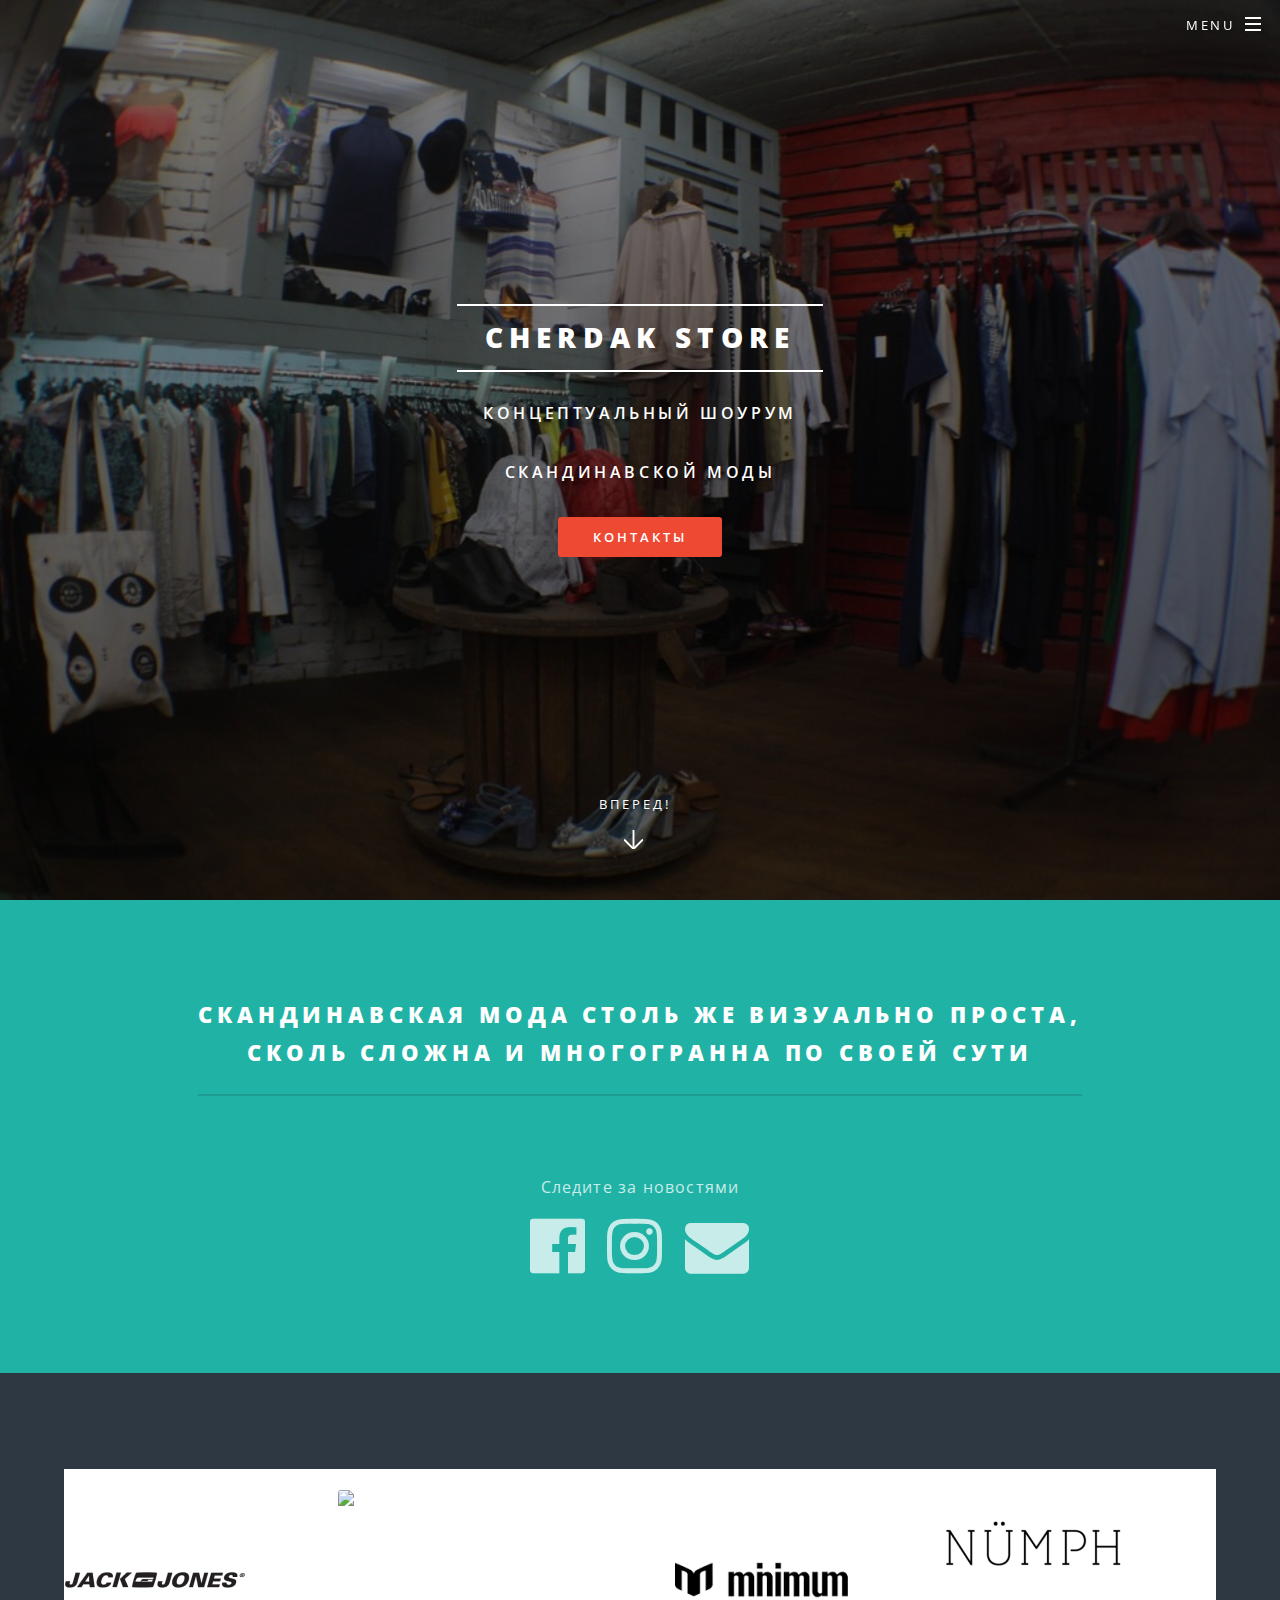
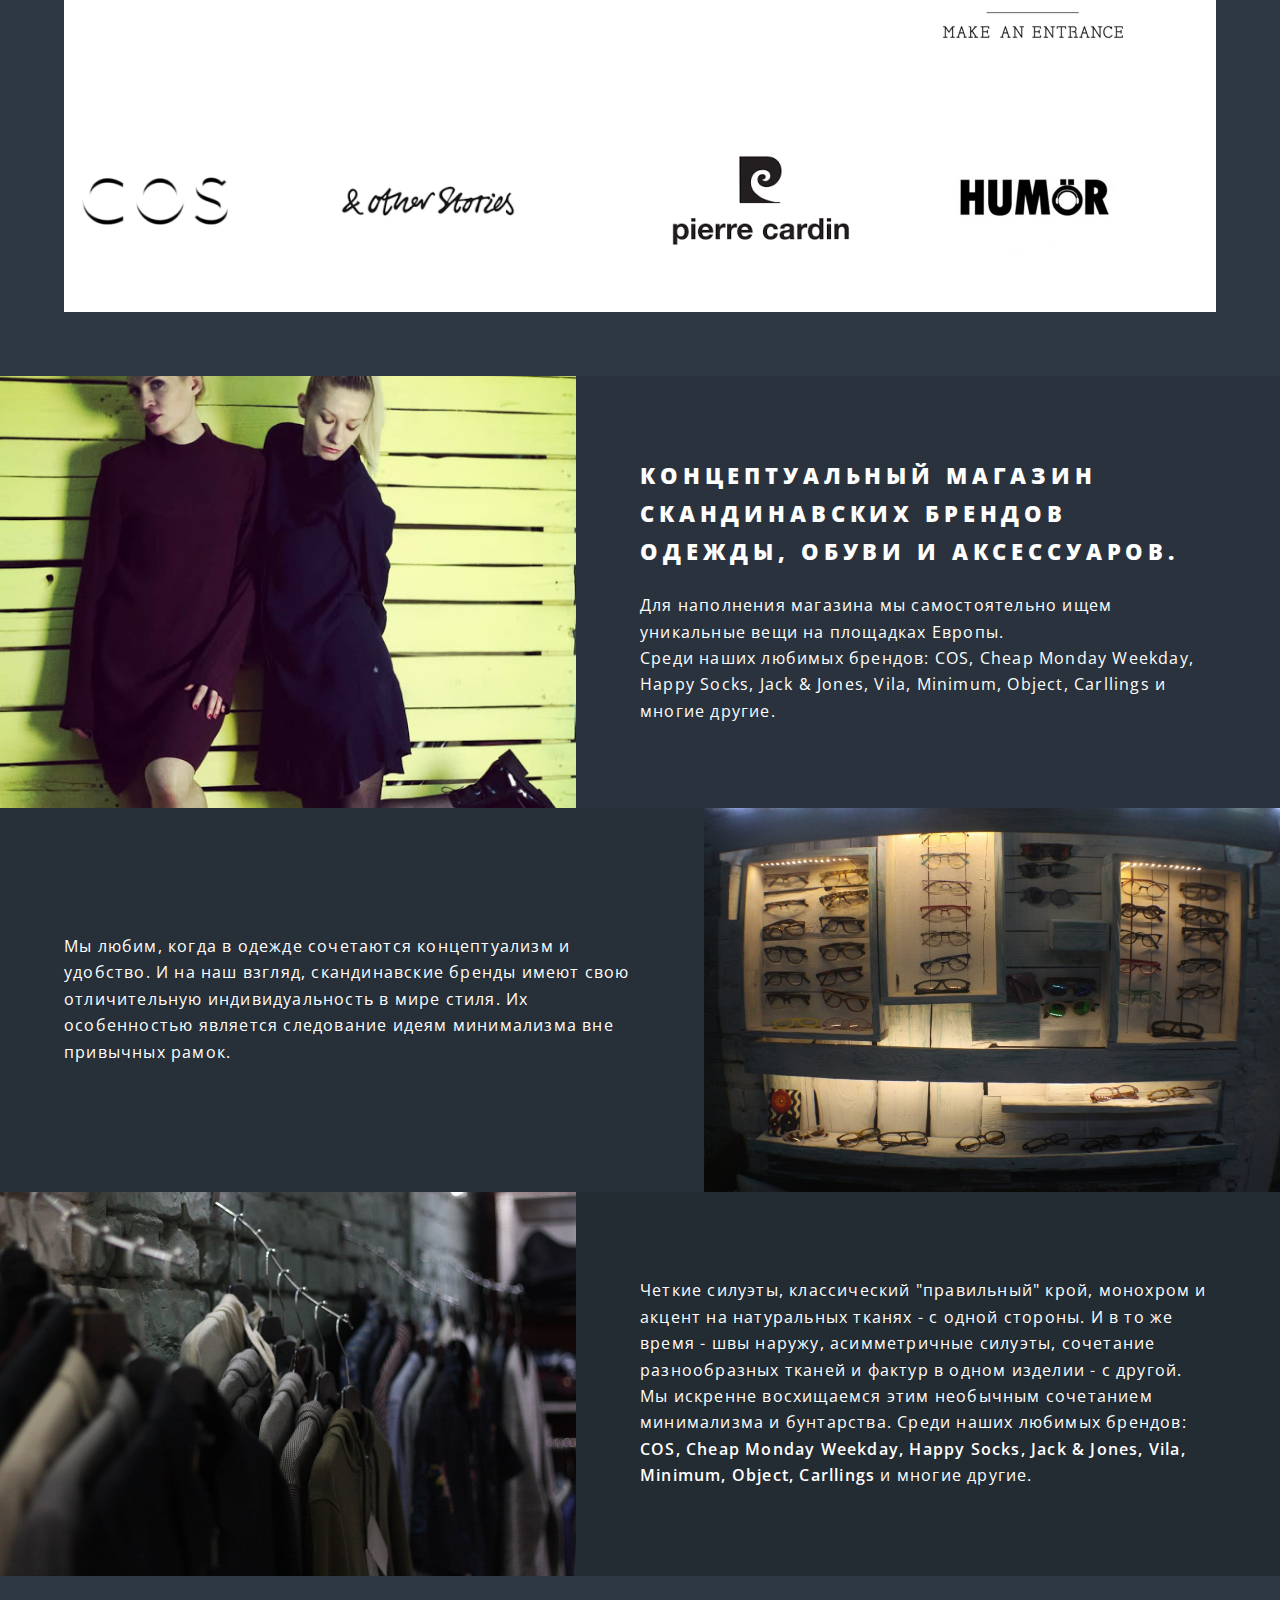
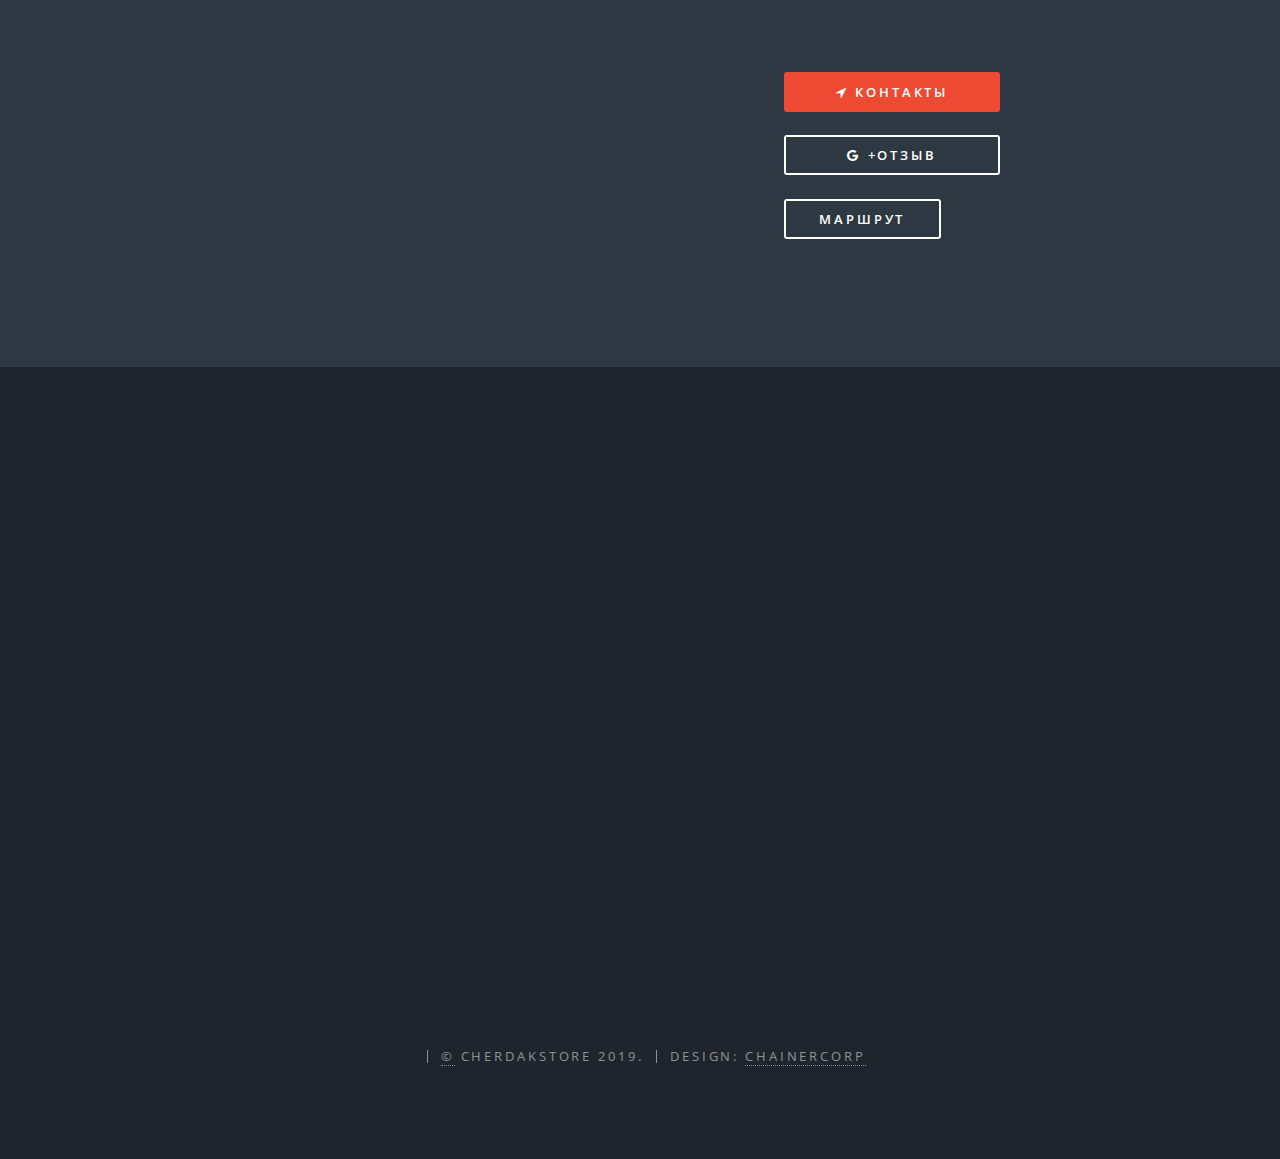
==== commit ee9c3b7a: "bf-" ====
--- a/index.html
+++ b/index.html
@@ -2,8 +2,9 @@
 <!--
 	Cherdak
 -->
-<html>
+<html lang="ru">
 	<head>
+	<script data-ad-client="ca-pub-2825635205542643" async src="https://pagead2.googlesyndication.com/pagead/js/adsbygoogle.js"></script>
 		<!-- Global site tag (gtag.js) - Google Analytics -->
 <script async src="https://www.googletagmanager.com/gtag/js?id=UA-145009767-1"></script>
 <script>
@@ -30,6 +31,7 @@
 
 		<link rel="stylesheet" href="assets/css/main.css" />
 		<noscript><link rel="stylesheet" href="assets/css/noscript.css" /></noscript>
+		<script data-ad-client="ca-pub-2825635205542643" async src="https://pagead2.googlesyndication.com/pagead/js/adsbygoogle.js"></script>
 	</head>
 	<body class="landing is-preload">
 			<div id="fb-root"></div>
@@ -76,49 +78,9 @@
 					<section id="one" class="wrapper style1 special">
 						<div class="inner">
 							<header class="major">
-									<!--<h2>Скандинавская мода столь же визуально проста, <br />
-										сколь сложна и многогранна по своей сути</h2>	-->
-										<section class="spotlight">
-										<div class="image">
-							 <img src="images/blfr.jpg"></div>
-							 <div class="content">
-							
-							 <h6>
-							 <p id="demo"></p>
-
-<script>
-// Set the date we're counting down to
-var countDownDate = new Date("Nov29, 2019 21:00:25").getTime();
-
-// Update the count down every 1 second
-var x = setInterval(function() {
-
-  // Get today's date and time
-  var now = new Date().getTime();
-    
-  // Find the distance between now and the count down date
-  var distance = countDownDate - now;
-    
-  // Time calculations for days, hours, minutes and seconds
-  var days = Math.floor(distance / (1000 * 60 * 60 * 24));
-  var hours = Math.floor((distance % (1000 * 60 * 60 * 24)) / (1000 * 60 * 60));
-  var minutes = Math.floor((distance % (1000 * 60 * 60)) / (1000 * 60));
-  var seconds = Math.floor((distance % (1000 * 60)) / 1000);
-    
-  // Output the result in an element with id="demo"
-  document.getElementById("demo").innerHTML = days + "d " + hours + "h "
-  + minutes + "m " + seconds + "s ";
-    
-  // If the count down is over, write some text 
-  if (distance < 0) {
-    clearInterval(x);
-    document.getElementById("demo").innerHTML = "EXPIRED";
-  }
-}, 1000);
-</script>
-</h6>
-</div>
-</section>
+									<h2>Скандинавская мода столь же визуально проста, <br />
+										сколь сложна и многогранна по своей сути</h2>
+									
 
 							</header>
 
@@ -173,7 +135,7 @@
 										Их особенностью является следование идеям минимализма вне привычных рамок. </p>
 							</div>
 						</section>
-						<section class="spotlight">
+						<section class="spotlight">	
 							<div class="image">
   <img src="images/pic03.jpg">
 </div><div class="content">
--- a/assets/css/main.css
+++ b/assets/css/main.css
@@ -2694,7 +2694,7 @@
 			-ms-order: 2;
 			order: 2;
 			max-width: 48em;
-			width: 60%;
+			width: 100%;
 		}
 
 		.spotlight:nth-child(2n) {
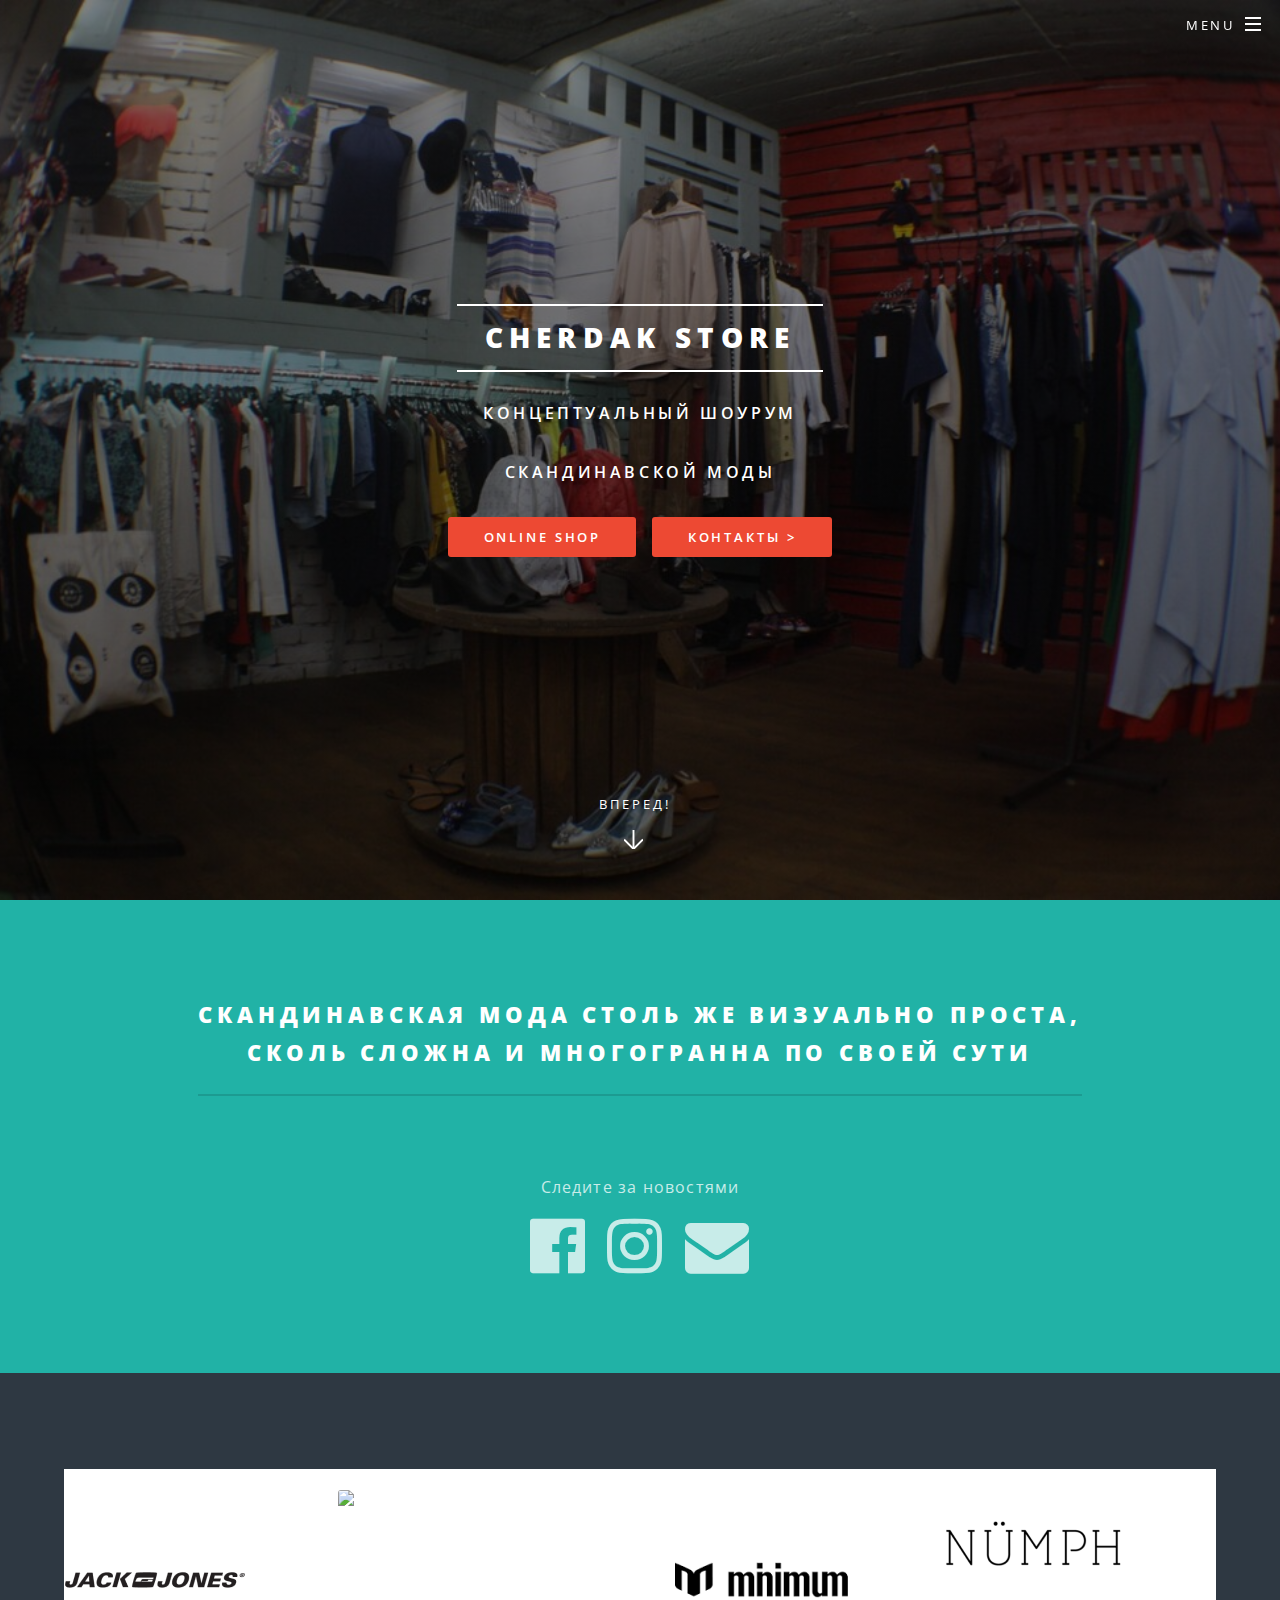
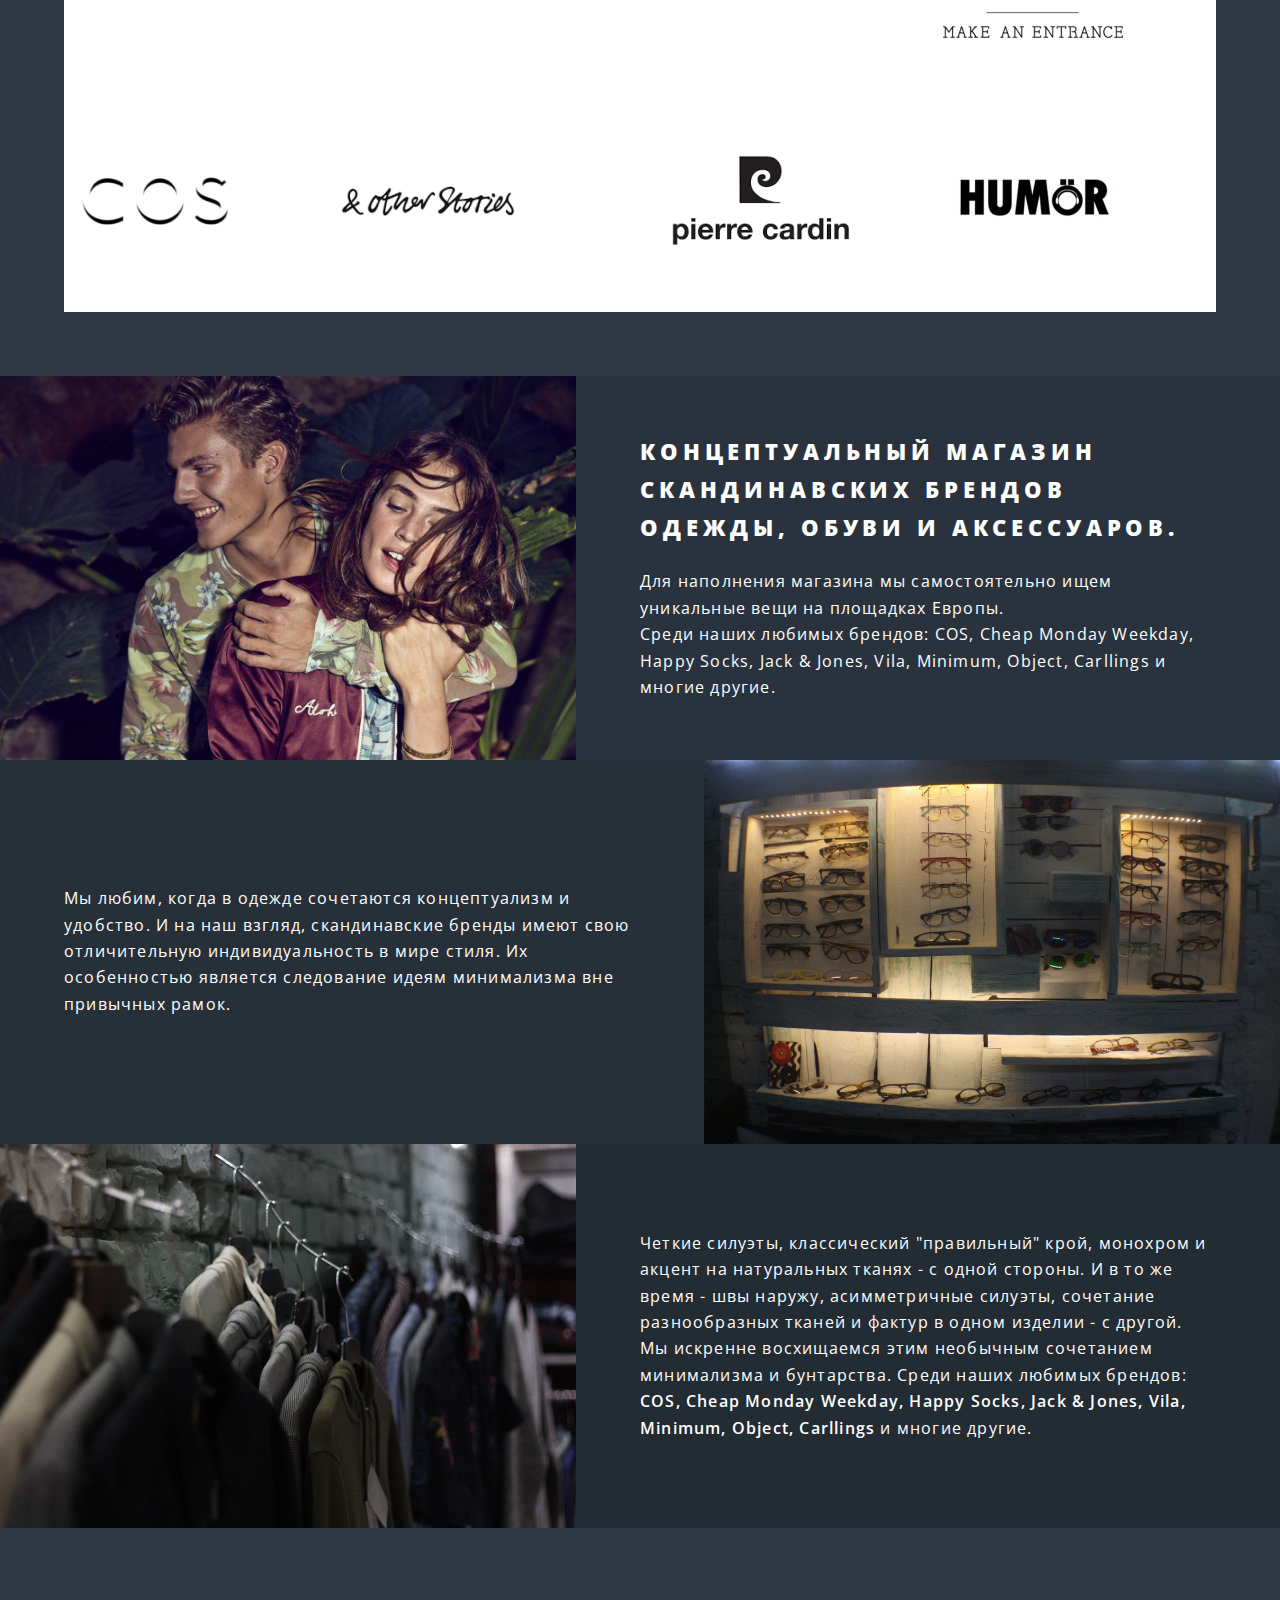
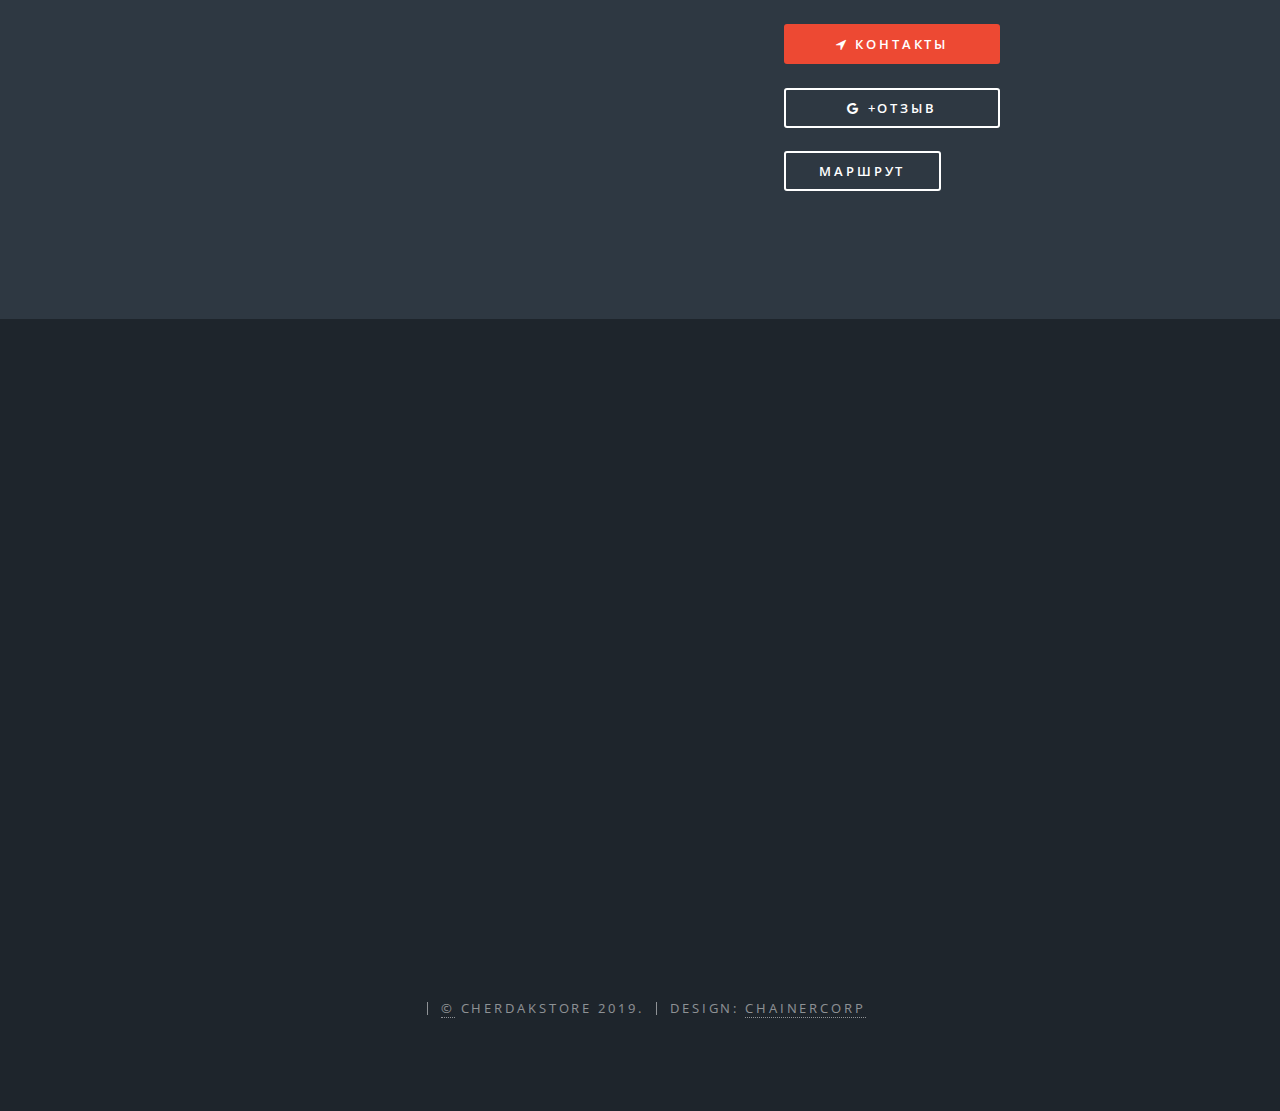
==== commit b1b48de9: "shop" ====
--- a/index.html
+++ b/index.html
@@ -31,7 +31,7 @@
 
 		<link rel="stylesheet" href="assets/css/main.css" />
 		<noscript><link rel="stylesheet" href="assets/css/noscript.css" /></noscript>
-		<script data-ad-client="ca-pub-2825635205542643" async src="https://pagead2.googlesyndication.com/pagead/js/adsbygoogle.js"></script>
+		<!--<script data-ad-client="ca-pub-2825635205542643" async src="https://pagead2.googlesyndication.com/pagead/js/adsbygoogle.js"></script> -->
 	</head>
 	<body class="landing is-preload">
 			<div id="fb-root"></div>
@@ -50,8 +50,8 @@
 									<div id="menu">
 										<ul>
 											<li><a href="index.html">Home</a></li>
+											<li><a href="https://shop.cherdakstore.com">Online Shop</a></li>
 											<li><a href="generic.html">Contacts</a></li>
-										<!--	<li><a href="elements.html">Elements</a></li>-->
 											<li><a href="https://facebook.com/cherdak.store">Facebook</a></li>
 											<li><a href="https://instagram.com/cherdak.brand.store">Instagram</a></li>
 										</ul>
@@ -68,7 +68,8 @@
 							<p><b>Концептуальный шоурум</br></b></p>
 							<b><p>скандинавской моды</p></b>
 							<ul class="actions special">
-								<li><a href="generic.html" class="button primary">Контакты</a></li>
+								<li><a href="https://shop.cherdakstore.com" class="button primary">Online Shop</a></li>
+								<li><a href="generic.html" class="button primary">Контакты ></a></li>
 							</ul>
 						</div>
 						<a href="#one" class="more scrolly">Вперед!</a>
@@ -155,7 +156,7 @@
 														<ul class="actions stacked">
 								<li><a href="generic.html" class="button primary fit icon fa-location-arrow">Контакты</a></li>
 								<li><a href="https://search.google.com/local/writereview?placeid=ChIJs1WglBTO1EARTnsOIMqba3E" class="button fit icon fa-google">+Отзыв</a></li>
-								<li><form action="http://maps.google.com/maps" method="get" target="_blank">
+								<li><form action="https://maps.google.com/maps" method="get" target="_blank">
        <input type="hidden" name="daddr" value="Cherdak store (Чердак стор), Yaroslavska St, 32/33, Kyiv, 04071" />
    <input type="submit" value="Маршрут" /></form>
 </li>
@@ -171,7 +172,7 @@
 						</br>
 					</br>
 					
-							<li><a href="https://cherdakstore.com/elements.html">&copy;</a> CherdakStore 2019.</li><li>Design: <a href="http://chainercorp.com">ChainerCorp</a></li>
+							<li><a href="https://cherdakstore.com/elements.html">&copy;</a> CherdakStore 2019.</li><li>Design: <a href="https://chainercorp.com">ChainerCorp</a></li>
 						</ul>
 					</footer>
 
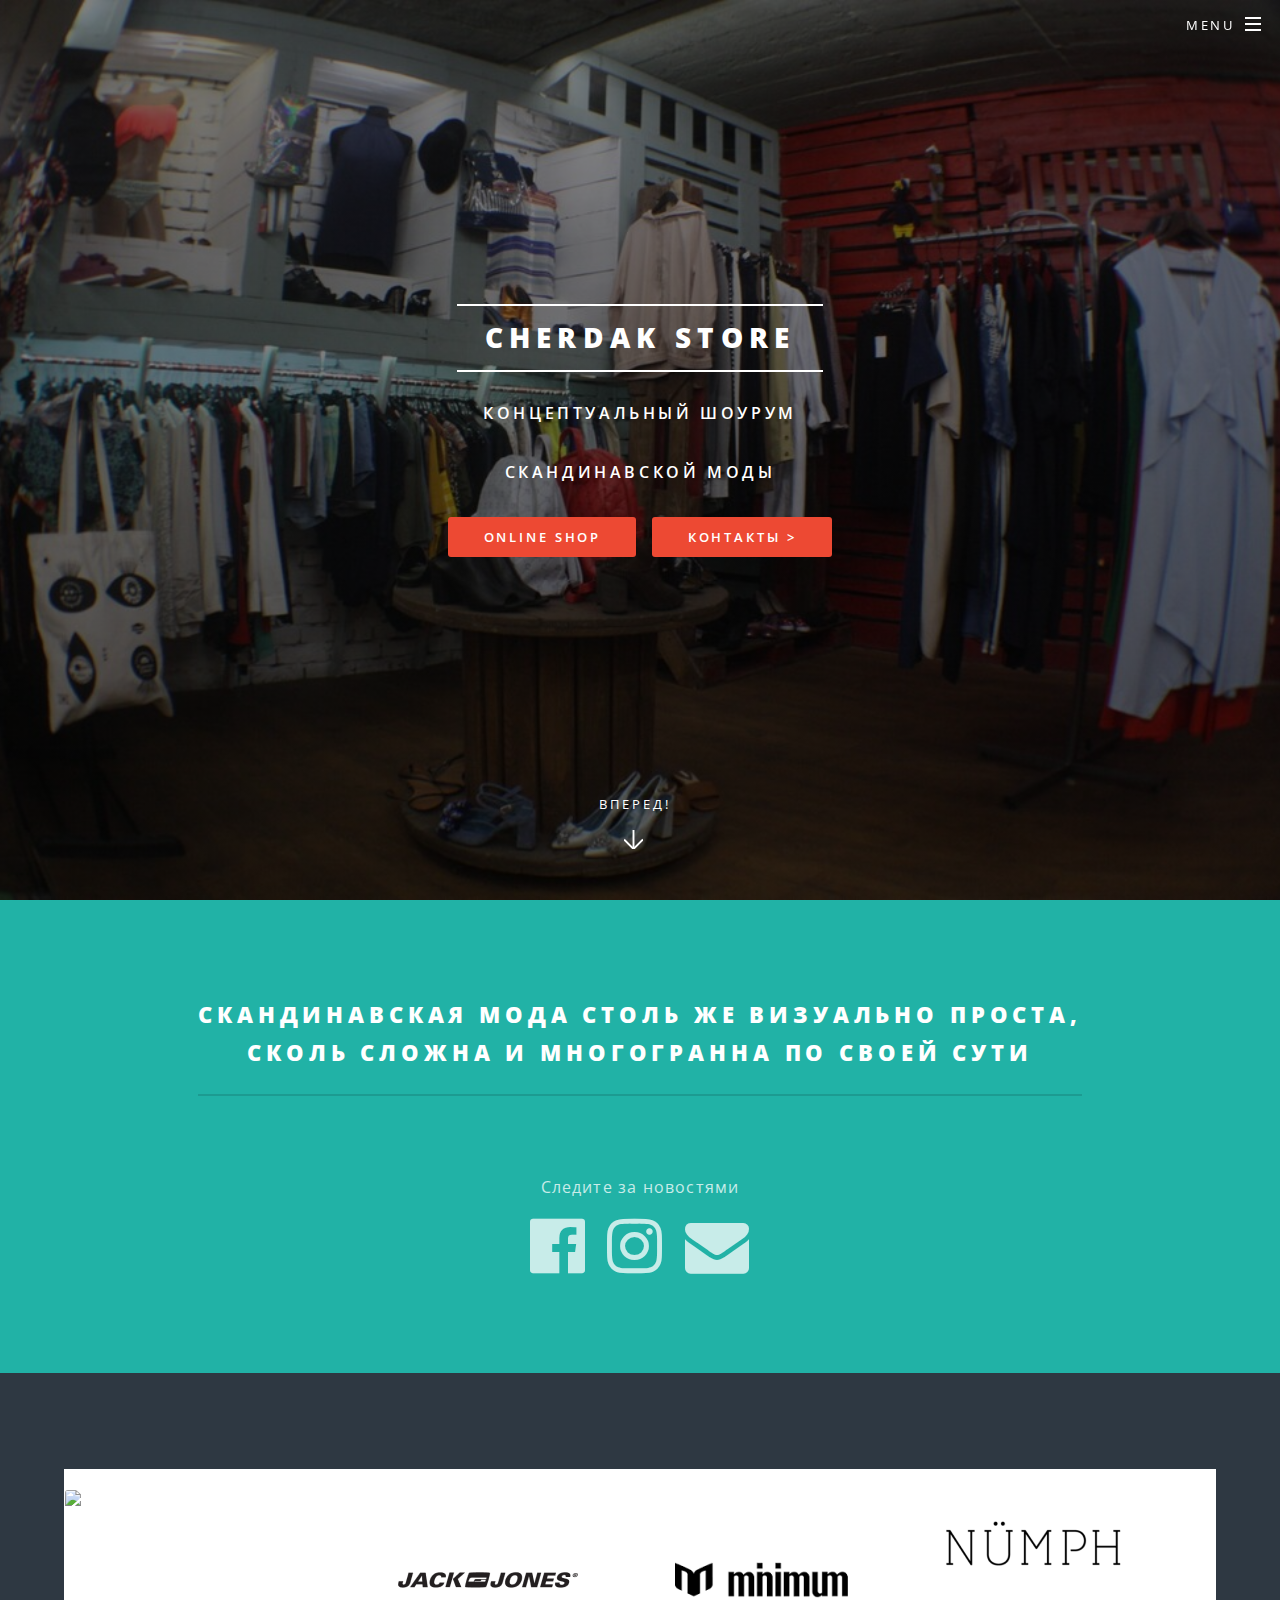
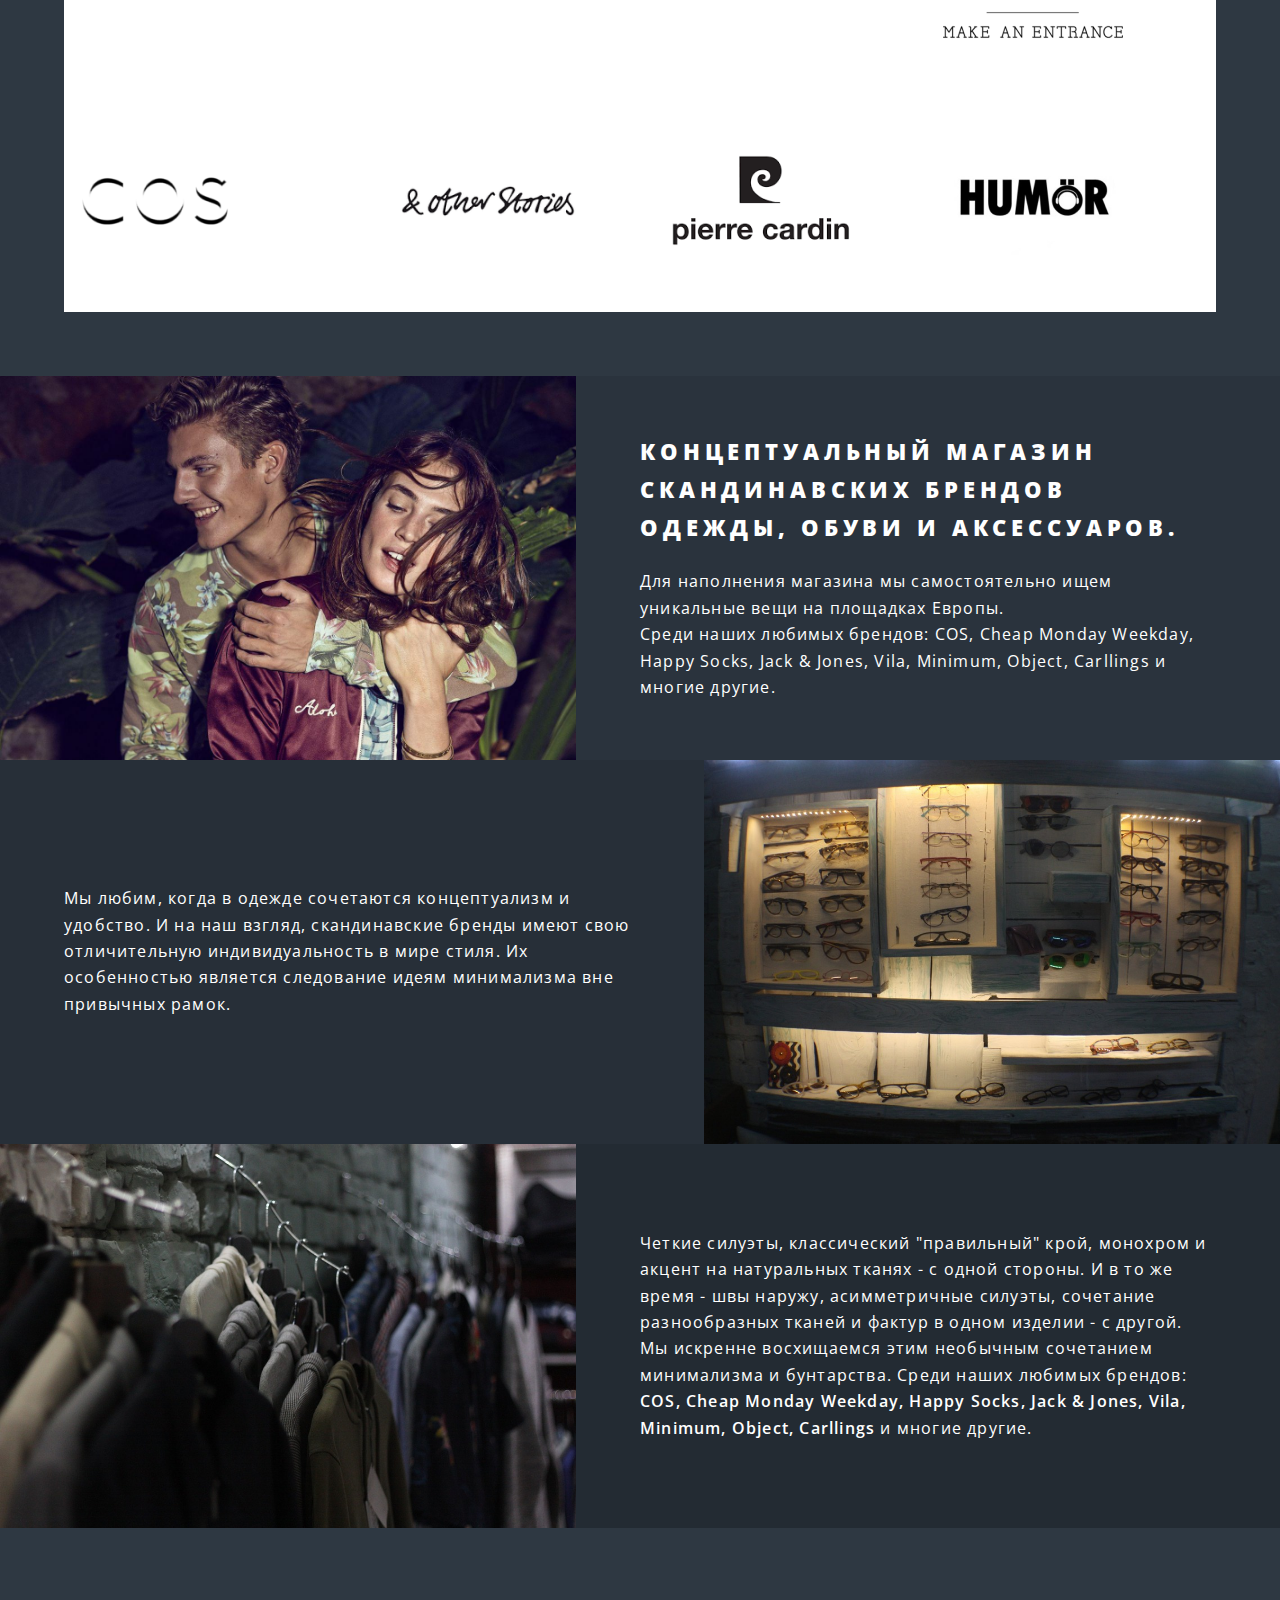
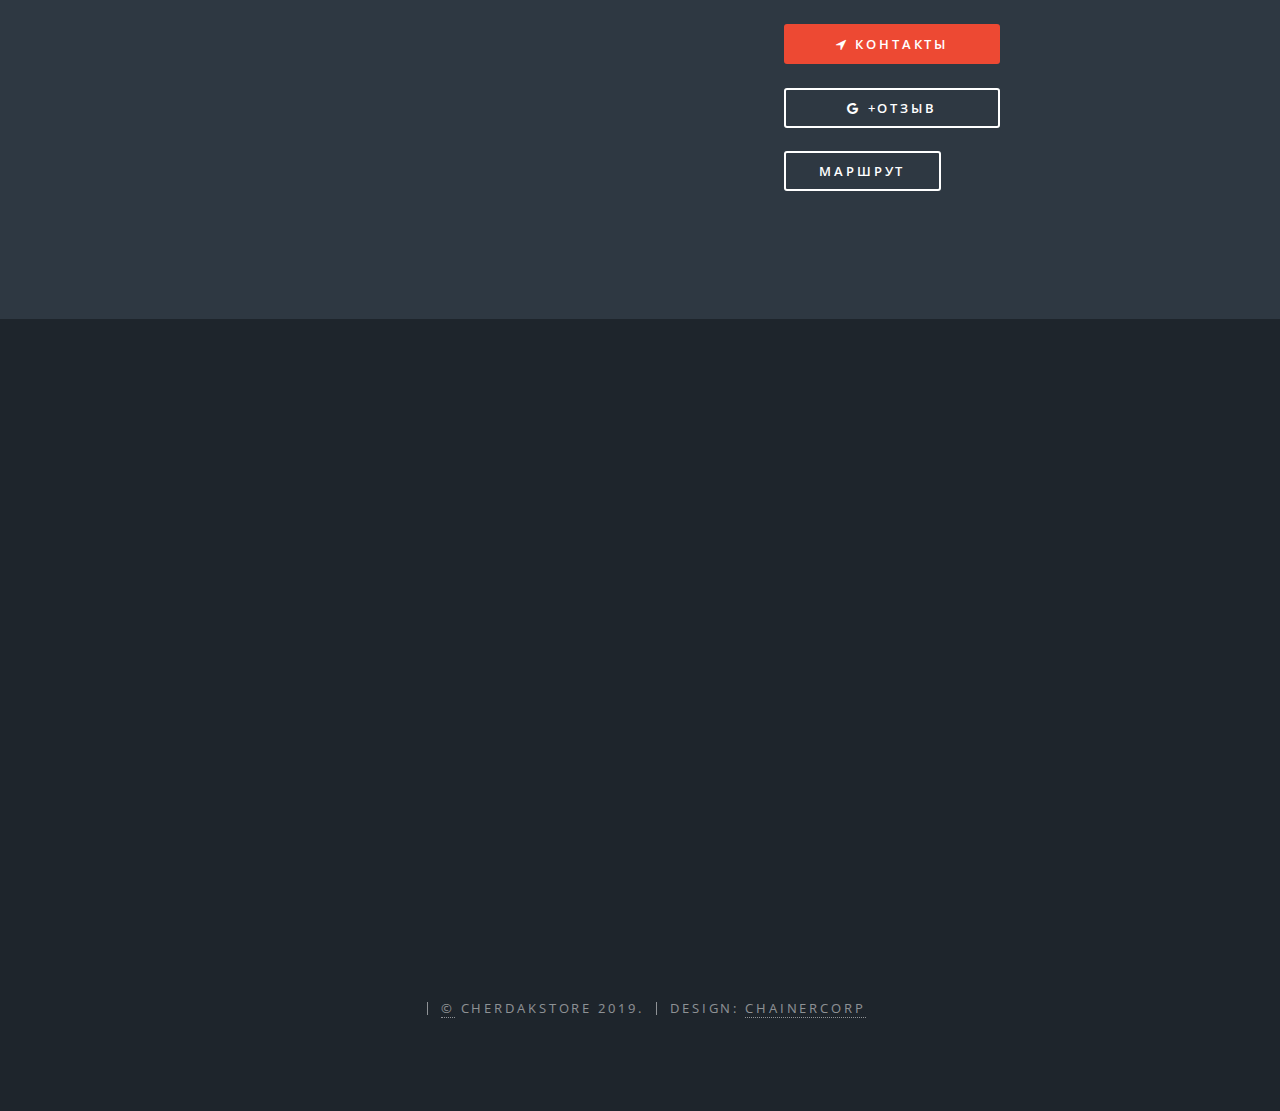
==== commit 73126c3b: "shop2" ====
--- a/index.html
+++ b/index.html
@@ -98,8 +98,8 @@
 <section id="logo" class="wrapper  style4">
 						<div class="inner">
 									<div class="grid-container">
+											<div class="col-3"><span class="image small"><img src="images/scotchsoda.png" alt="scotchandsoda" /></span></div>
 											<div class="col-3"><span class="image small"><img src="images/jj.png" alt="jackandjones" /></span></div>
-											<div class="col-3"><span class="image small"><img src="images/scotchsoda.png" alt="scotchandsoda" /></span></div>
 											<div class="col-3"><span class="image small"><img src="images/min.png" alt="minimum" /></span></div>
 											<div class="col-3"><span class="image small"><img src="images/NLOGO.png" alt="numph" /></span></div>
 											<div class="col-3"><span class="image small"><img src="images/cos.png" alt="cos" /></span></div>
